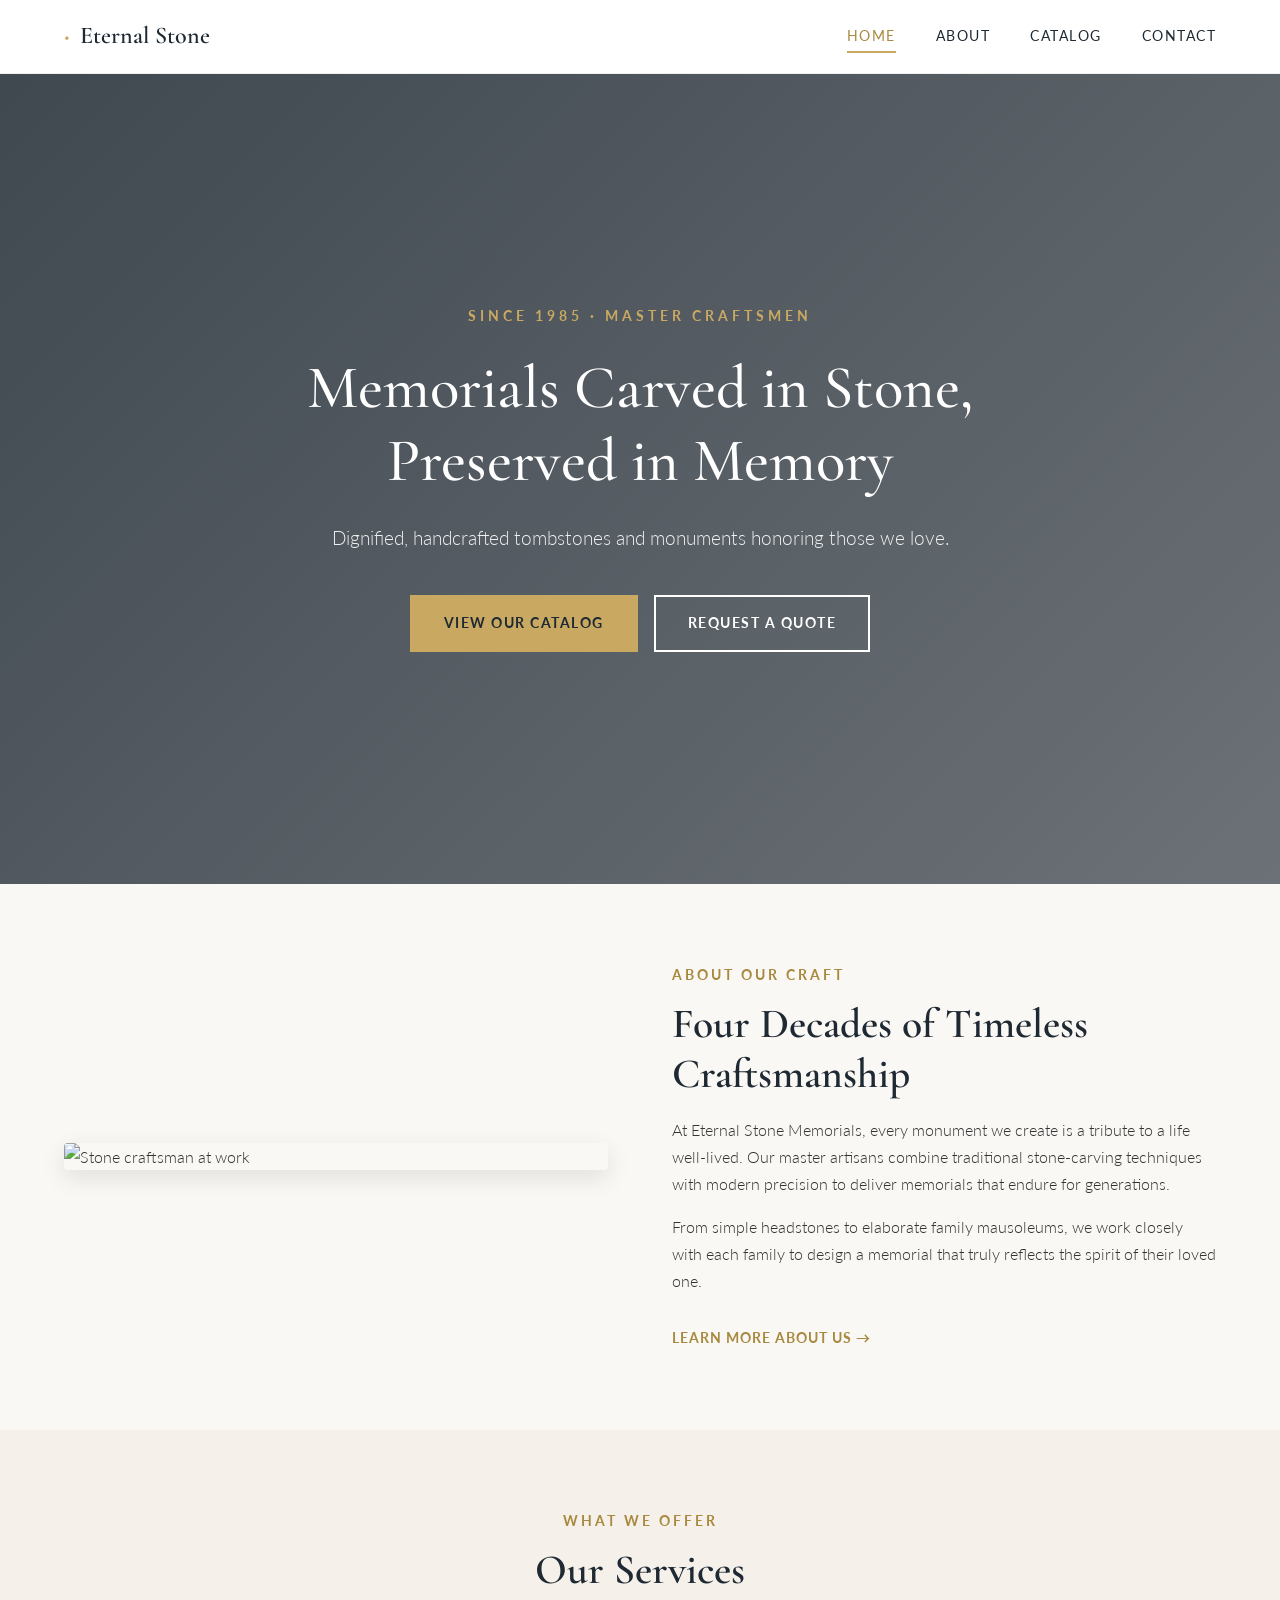
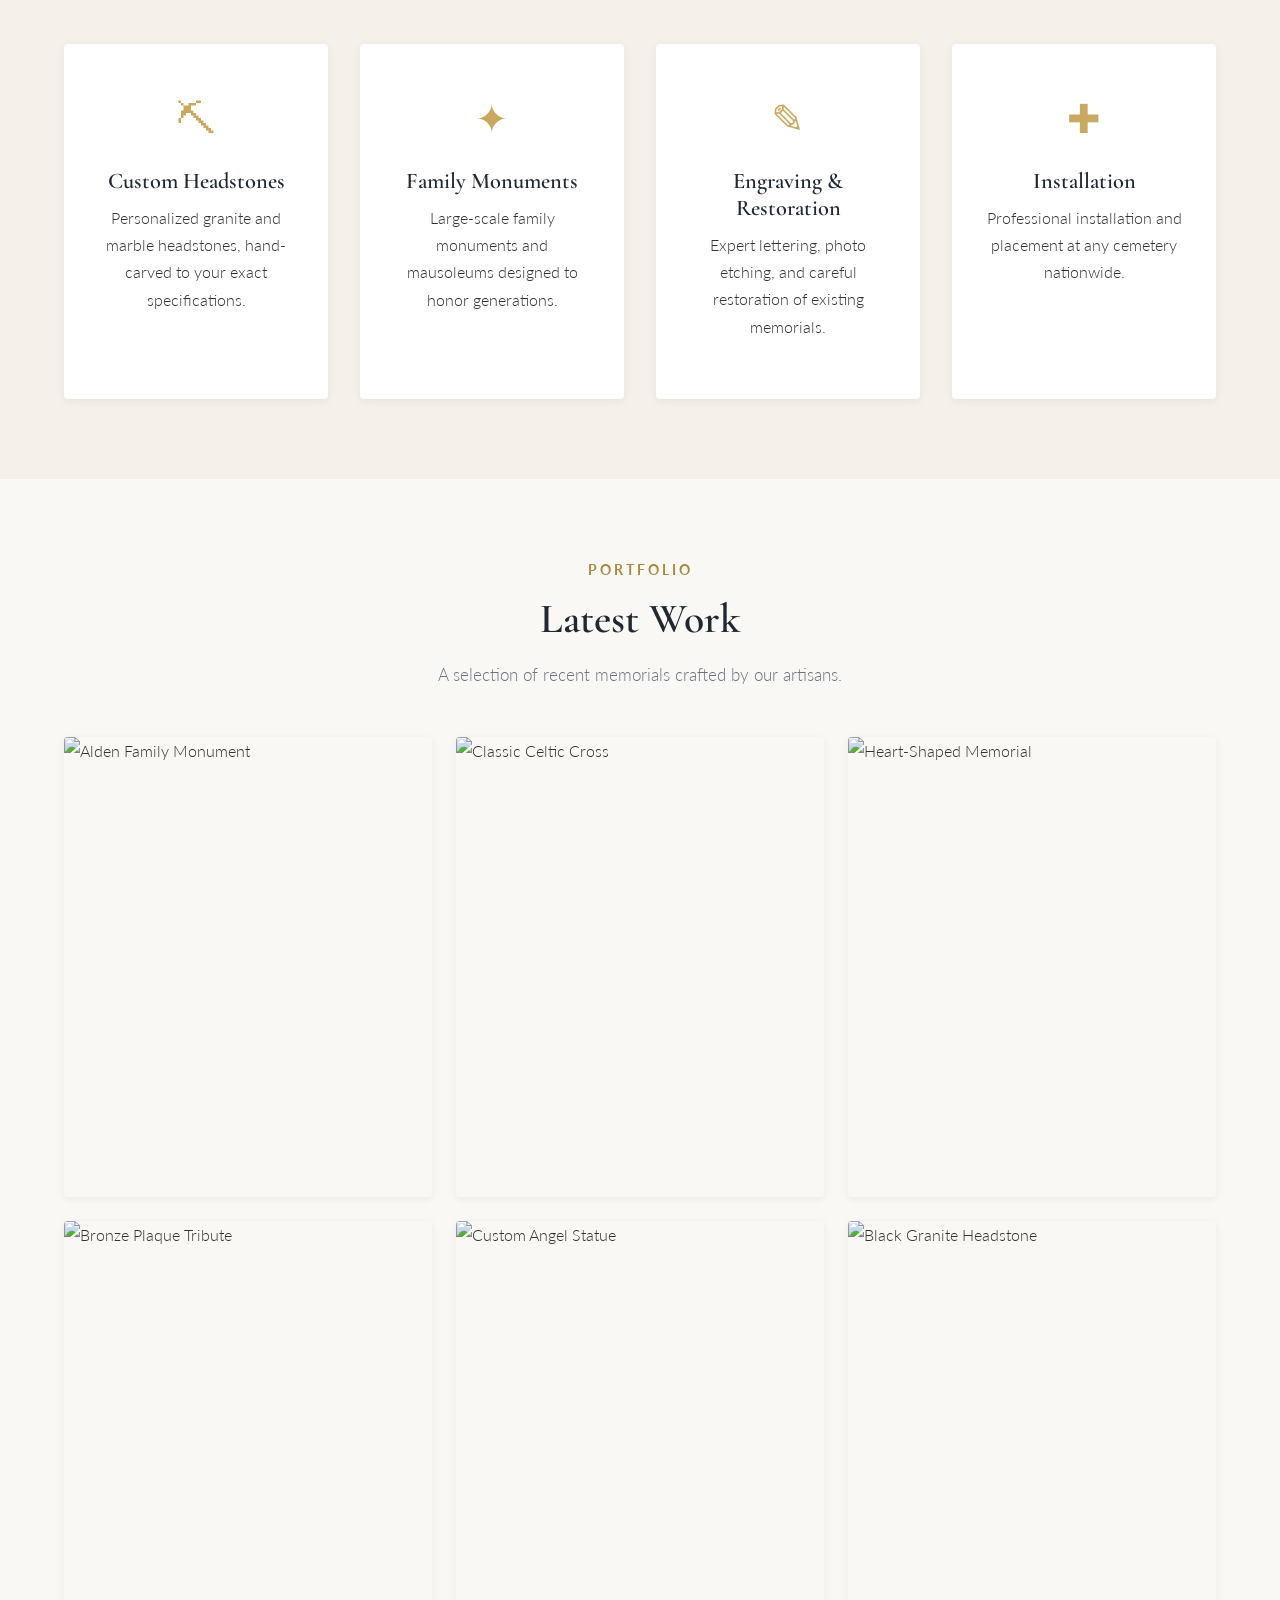
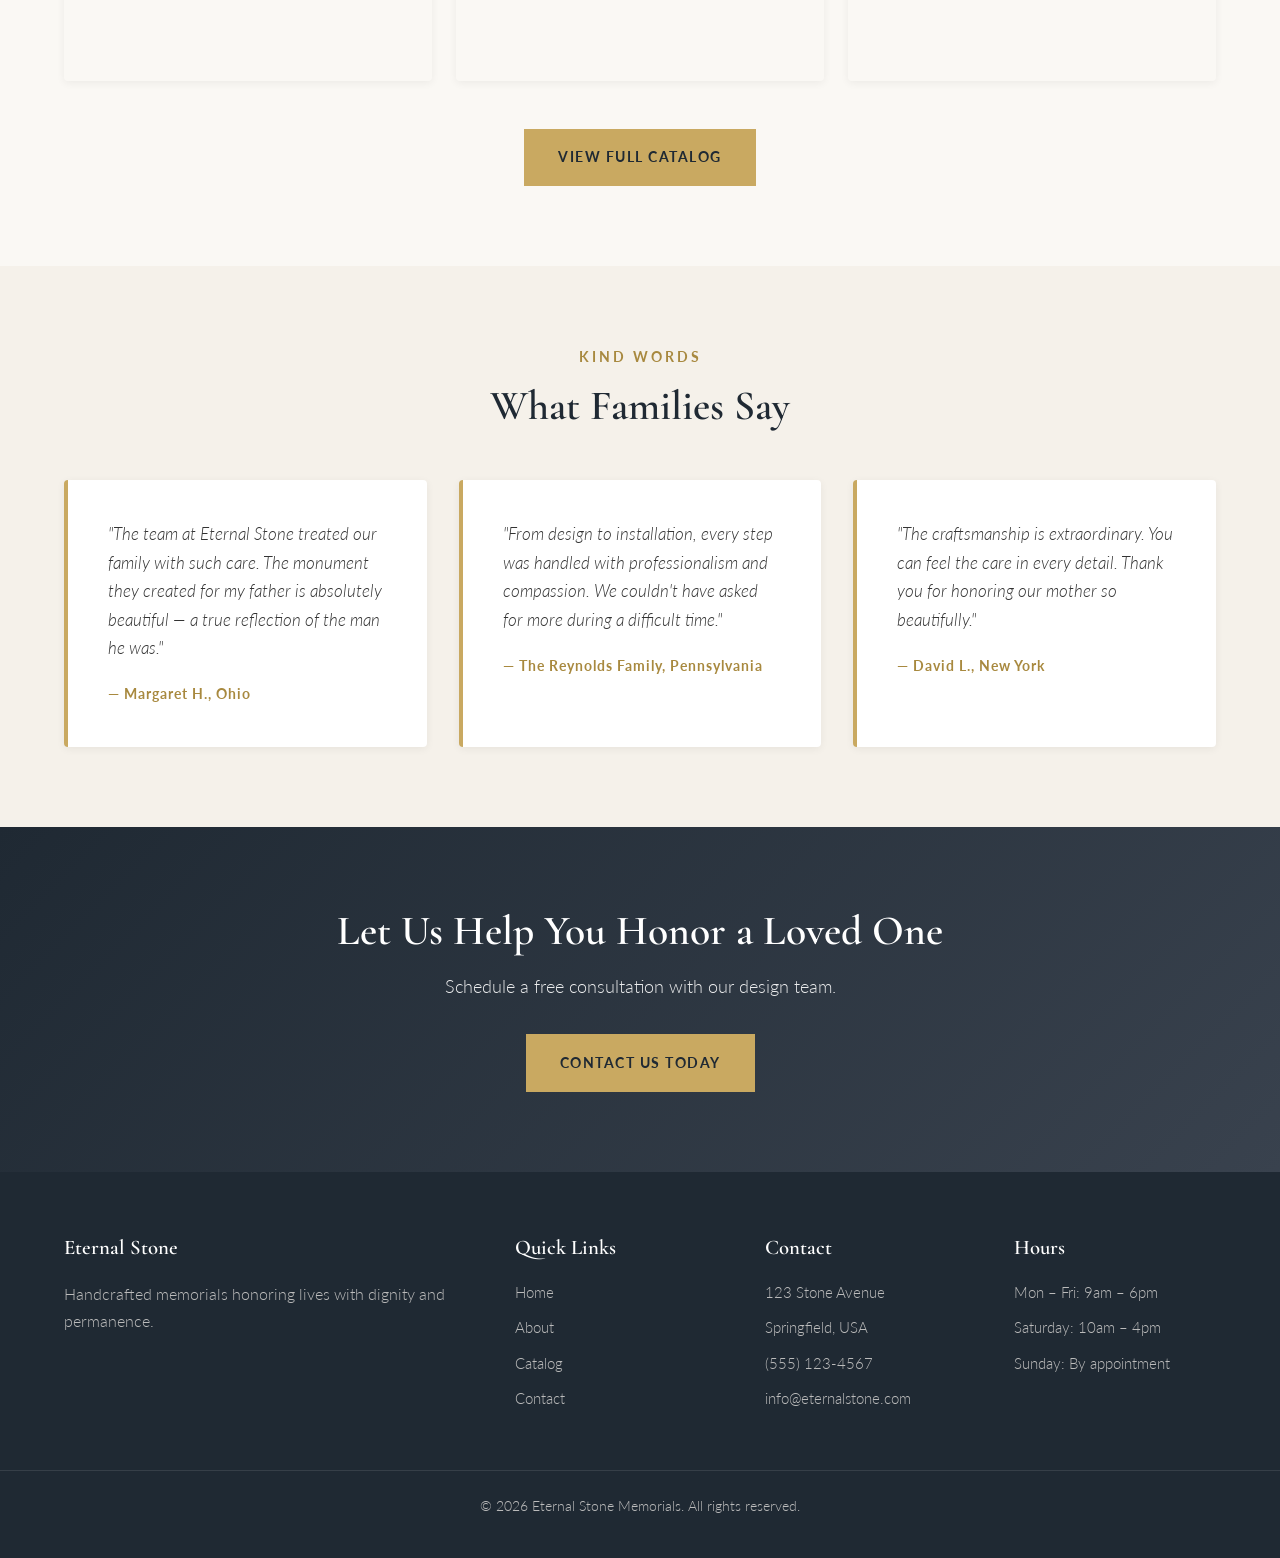
==== index.html @ db35e4fa "add files" ====
<!DOCTYPE html>
<html lang="en">
<head>
  <meta charset="UTF-8" />
  <meta name="viewport" content="width=device-width, initial-scale=1.0" />
  <title>Eternal Stone Memorials — Handcrafted Tombstones & Monuments</title>
  <meta name="description" content="Crafting timeless, hand-carved tombstones, headstones, and memorial monuments with care, precision, and dignity." />
  <link rel="stylesheet" href="styles.css" />
  <link rel="preconnect" href="https://fonts.googleapis.com" />
  <link rel="preconnect" href="https://fonts.gstatic.com" crossorigin />
  <link href="https://fonts.googleapis.com/css2?family=Cormorant+Garamond:wght@400;500;600;700&family=Lato:wght@300;400;700&display=swap" rel="stylesheet" />
</head>
<body>

  <!-- NAVIGATION -->
  <header class="site-header">
    <div class="container nav-container">
      <a href="index.html" class="logo">
        <span class="logo-icon">◆</span>
        <span class="logo-text">Eternal Stone</span>
      </a>
      <nav class="main-nav" id="mainNav">
        <a href="index.html" class="active">Home</a>
        <a href="about.html">About</a>
        <a href="catalog.html">Catalog</a>
        <a href="contact.html">Contact</a>
      </nav>
      <button class="nav-toggle" id="navToggle" aria-label="Toggle menu">
        <span></span><span></span><span></span>
      </button>
    </div>
  </header>

  <!-- HERO -->
  <section class="hero">
    <div class="hero-overlay"></div>
    <div class="hero-content">
      <p class="hero-eyebrow">Since 1985 · Master Craftsmen</p>
      <h1>Memorials Carved in Stone,<br />Preserved in Memory</h1>
      <p class="hero-sub">Dignified, handcrafted tombstones and monuments honoring those we love.</p>
      <div class="hero-buttons">
        <a href="catalog.html" class="btn btn-primary">View Our Catalog</a>
        <a href="contact.html" class="btn btn-outline">Request a Quote</a>
      </div>
    </div>
  </section>

  <!-- ABOUT BRIEF -->
  <section class="section about-brief">
    <div class="container about-grid">
      <div class="about-image">
        <img src="https://images.unsplash.com/photo-1601758174114-e711c0cbaa69?w=800&q=80" alt="Stone craftsman at work" />
      </div>
      <div class="about-text">
        <p class="section-eyebrow">About Our Craft</p>
        <h2>Four Decades of Timeless Craftsmanship</h2>
        <p>At Eternal Stone Memorials, every monument we create is a tribute to a life well-lived. Our master artisans combine traditional stone-carving techniques with modern precision to deliver memorials that endure for generations.</p>
        <p>From simple headstones to elaborate family mausoleums, we work closely with each family to design a memorial that truly reflects the spirit of their loved one.</p>
        <a href="about.html" class="link-arrow">Learn more about us →</a>
      </div>
    </div>
  </section>

  <!-- SERVICES -->
  <section class="section section-alt services">
    <div class="container">
      <div class="section-header">
        <p class="section-eyebrow">What We Offer</p>
        <h2>Our Services</h2>
      </div>
      <div class="services-grid">
        <div class="service-card">
          <div class="service-icon">⛏</div>
          <h3>Custom Headstones</h3>
          <p>Personalized granite and marble headstones, hand-carved to your exact specifications.</p>
        </div>
        <div class="service-card">
          <div class="service-icon">✦</div>
          <h3>Family Monuments</h3>
          <p>Large-scale family monuments and mausoleums designed to honor generations.</p>
        </div>
        <div class="service-card">
          <div class="service-icon">✎</div>
          <h3>Engraving & Restoration</h3>
          <p>Expert lettering, photo etching, and careful restoration of existing memorials.</p>
        </div>
        <div class="service-card">
          <div class="service-icon">✚</div>
          <h3>Installation</h3>
          <p>Professional installation and placement at any cemetery nationwide.</p>
        </div>
      </div>
    </div>
  </section>

  <!-- LATEST WORK -->
  <section class="section latest-work">
    <div class="container">
      <div class="section-header">
        <p class="section-eyebrow">Portfolio</p>
        <h2>Latest Work</h2>
        <p class="section-sub">A selection of recent memorials crafted by our artisans.</p>
      </div>
      <div class="work-grid" id="latestWorkGrid">
        <!-- Work items injected via script.js -->
      </div>
      <div class="section-cta">
        <a href="catalog.html" class="btn btn-primary">View Full Catalog</a>
      </div>
    </div>
  </section>

  <!-- TESTIMONIALS -->
  <section class="section section-alt testimonials">
    <div class="container">
      <div class="section-header">
        <p class="section-eyebrow">Kind Words</p>
        <h2>What Families Say</h2>
      </div>
      <div class="testimonials-grid">
        <blockquote class="testimonial">
          <p>"The team at Eternal Stone treated our family with such care. The monument they created for my father is absolutely beautiful — a true reflection of the man he was."</p>
          <footer>— Margaret H., Ohio</footer>
        </blockquote>
        <blockquote class="testimonial">
          <p>"From design to installation, every step was handled with professionalism and compassion. We couldn't have asked for more during a difficult time."</p>
          <footer>— The Reynolds Family, Pennsylvania</footer>
        </blockquote>
        <blockquote class="testimonial">
          <p>"The craftsmanship is extraordinary. You can feel the care in every detail. Thank you for honoring our mother so beautifully."</p>
          <footer>— David L., New York</footer>
        </blockquote>
      </div>
    </div>
  </section>

  <!-- CTA -->
  <section class="cta-banner">
    <div class="container">
      <h2>Let Us Help You Honor a Loved One</h2>
      <p>Schedule a free consultation with our design team.</p>
      <a href="contact.html" class="btn btn-primary">Contact Us Today</a>
    </div>
  </section>

  <!-- FOOTER -->
  <footer class="site-footer">
    <div class="container footer-grid">
      <div class="footer-col">
        <h4>Eternal Stone</h4>
        <p>Handcrafted memorials honoring lives with dignity and permanence.</p>
      </div>
      <div class="footer-col">
        <h4>Quick Links</h4>
        <ul>
          <li><a href="index.html">Home</a></li>
          <li><a href="about.html">About</a></li>
          <li><a href="catalog.html">Catalog</a></li>
          <li><a href="contact.html">Contact</a></li>
        </ul>
      </div>
      <div class="footer-col">
        <h4>Contact</h4>
        <ul>
          <li>123 Stone Avenue</li>
          <li>Springfield, USA</li>
          <li>(555) 123-4567</li>
          <li>info@eternalstone.com</li>
        </ul>
      </div>
      <div class="footer-col">
        <h4>Hours</h4>
        <ul>
          <li>Mon – Fri: 9am – 6pm</li>
          <li>Saturday: 10am – 4pm</li>
          <li>Sunday: By appointment</li>
        </ul>
      </div>
    </div>
    <div class="footer-bottom">
      <p>© 2026 Eternal Stone Memorials. All rights reserved.</p>
    </div>
  </footer>

  <script src="script.js"></script>
</body>
</html>
---- styles.css ----
/* ===== RESET & BASE ===== */
*, *::before, *::after { box-sizing: border-box; margin: 0; padding: 0; }

:root {
  --color-dark: #1f2933;
  --color-slate: #39424e;
  --color-gold: #c9a961;
  --color-gold-dark: #a8893f;
  --color-cream: #f5f1ea;
  --color-light: #faf8f4;
  --color-text: #333;
  --color-muted: #6b7280;
  --font-serif: 'Cormorant Garamond', Georgia, serif;
  --font-sans: 'Lato', -apple-system, BlinkMacSystemFont, sans-serif;
  --shadow-sm: 0 2px 8px rgba(0,0,0,0.06);
  --shadow-md: 0 8px 24px rgba(0,0,0,0.1);
  --shadow-lg: 0 16px 48px rgba(0,0,0,0.15);
  --transition: all 0.3s ease;
}

html { scroll-behavior: smooth; }

body {
  font-family: var(--font-sans);
  color: var(--color-text);
  line-height: 1.7;
  background: var(--color-light);
  font-weight: 300;
}

h1, h2, h3, h4 {
  font-family: var(--font-serif);
  font-weight: 600;
  color: var(--color-dark);
  line-height: 1.2;
}

h1 { font-size: clamp(2.2rem, 5vw, 3.8rem); }
h2 { font-size: clamp(1.8rem, 3.5vw, 2.6rem); margin-bottom: 1rem; }
h3 { font-size: 1.4rem; margin-bottom: 0.6rem; }

p { margin-bottom: 1rem; }

a { color: var(--color-gold-dark); text-decoration: none; transition: var(--transition); }
a:hover { color: var(--color-gold); }

img { max-width: 100%; height: auto; display: block; }

.container {
  max-width: 1200px;
  margin: 0 auto;
  padding: 0 1.5rem;
}

.section { padding: 5rem 0; }
.section-alt { background: var(--color-cream); }

.section-header { text-align: center; max-width: 700px; margin: 0 auto 3rem; }
.section-eyebrow {
  font-family: var(--font-sans);
  font-size: 0.85rem;
  letter-spacing: 3px;
  text-transform: uppercase;
  color: var(--color-gold-dark);
  margin-bottom: 0.8rem;
  font-weight: 700;
}
.section-eyebrow.light { color: var(--color-gold); }
.section-sub { color: var(--color-muted); font-size: 1.05rem; }
.section-cta { text-align: center; margin-top: 3rem; }

/* ===== BUTTONS ===== */
.btn {
  display: inline-block;
  padding: 0.9rem 2rem;
  font-family: var(--font-sans);
  font-size: 0.9rem;
  font-weight: 700;
  letter-spacing: 1.5px;
  text-transform: uppercase;
  border: 2px solid transparent;
  cursor: pointer;
  transition: var(--transition);
  text-align: center;
}
.btn-primary {
  background: var(--color-gold);
  color: var(--color-dark);
  border-color: var(--color-gold);
}
.btn-primary:hover {
  background: var(--color-gold-dark);
  border-color: var(--color-gold-dark);
  color: #fff;
}
.btn-outline {
  background: transparent;
  color: #fff;
  border-color: #fff;
}
.btn-outline:hover {
  background: #fff;
  color: var(--color-dark);
}

.link-arrow {
  display: inline-block;
  font-weight: 700;
  color: var(--color-gold-dark);
  letter-spacing: 1px;
  text-transform: uppercase;
  font-size: 0.85rem;
  margin-top: 1rem;
}
.link-arrow:hover { color: var(--color-gold); letter-spacing: 2px; }

/* ===== HEADER ===== */
.site-header {
  position: sticky;
  top: 0;
  background: rgba(255,255,255,0.97);
  backdrop-filter: blur(10px);
  border-bottom: 1px solid rgba(0,0,0,0.06);
  z-index: 1000;
}
.nav-container {
  display: flex;
  justify-content: space-between;
  align-items: center;
  padding-top: 1rem;
  padding-bottom: 1rem;
}
.logo {
  display: flex;
  align-items: center;
  gap: 0.6rem;
  color: var(--color-dark);
  font-family: var(--font-serif);
  font-size: 1.5rem;
  font-weight: 600;
}
.logo:hover { color: var(--color-dark); }
.logo-icon { color: var(--color-gold); font-size: 1.2rem; }

.main-nav {
  display: flex;
  gap: 2.5rem;
}
.main-nav a {
  color: var(--color-dark);
  font-size: 0.9rem;
  font-weight: 400;
  letter-spacing: 1.5px;
  text-transform: uppercase;
  position: relative;
  padding: 0.3rem 0;
}
.main-nav a::after {
  content: '';
  position: absolute;
  bottom: 0;
  left: 0;
  width: 0;
  height: 2px;
  background: var(--color-gold);
  transition: var(--transition);
}
.main-nav a:hover::after,
.main-nav a.active::after { width: 100%; }
.main-nav a.active { color: var(--color-gold-dark); }

.nav-toggle {
  display: none;
  flex-direction: column;
  gap: 5px;
  background: none;
  border: none;
  cursor: pointer;
  padding: 0.5rem;
}
.nav-toggle span {
  width: 26px;
  height: 2px;
  background: var(--color-dark);
  transition: var(--transition);
}

/* ===== HERO ===== */
.hero {
  position: relative;
  min-height: 90vh;
  display: flex;
  align-items: center;
  justify-content: center;
  text-align: center;
  color: #fff;
  background: url('https://images.unsplash.com/photo-1519817914152-22d216bb9170?w=1920&q=80') center/cover no-repeat;
}
.hero-overlay {
  position: absolute;
  inset: 0;
  background: linear-gradient(135deg, rgba(31,41,51,0.85), rgba(31,41,51,0.65));
}
.hero-content {
  position: relative;
  z-index: 2;
  max-width: 800px;
  padding: 2rem;
}
.hero-eyebrow {
  color: var(--color-gold);
  letter-spacing: 4px;
  text-transform: uppercase;
  font-size: 0.85rem;
  font-weight: 700;
  margin-bottom: 1.5rem;
}
.hero h1 {
  color: #fff;
  margin-bottom: 1.5rem;
  font-weight: 500;
}
.hero-sub {
  font-size: 1.2rem;
  margin-bottom: 2.5rem;
  opacity: 0.9;
}
.hero-buttons {
  display: flex;
  gap: 1rem;
  justify-content: center;
  flex-wrap: wrap;
}

/* ===== PAGE HERO (inner pages) ===== */
.page-hero {
  background: linear-gradient(135deg, var(--color-dark), var(--color-slate));
  color: #fff;
  padding: 6rem 1.5rem 5rem;
  text-align: center;
}
.page-hero h1 { color: #fff; margin-bottom: 1rem; }
.page-hero p { opacity: 0.85; max-width: 600px; margin: 0 auto; font-size: 1.1rem; }

/* ===== ABOUT BRIEF (home) ===== */
.about-grid {
  display: grid;
  grid-template-columns: 1fr 1fr;
  gap: 4rem;
  align-items: center;
}
.about-image img {
  border-radius: 4px;
  box-shadow: var(--shadow-md);
}

/* ===== SERVICES ===== */
.services-grid {
  display: grid;
  grid-template-columns: repeat(auto-fit, minmax(240px, 1fr));
  gap: 2rem;
}
.service-card {
  background: #fff;
  padding: 2.5rem 2rem;
  text-align: center;
  border-radius: 4px;
  box-shadow: var(--shadow-sm);
  transition: var(--transition);
  border-bottom: 3px solid transparent;
}
.service-card:hover {
  transform: translateY(-6px);
  box-shadow: var(--shadow-md);
  border-bottom-color: var(--color-gold);
}
.service-icon {
  font-size: 2.5rem;
  color: var(--color-gold);
  margin-bottom: 1rem;
}

/* ===== LATEST WORK ===== */
.work-grid {
  display: grid;
  grid-template-columns: repeat(auto-fit, minmax(280px, 1fr));
  gap: 1.5rem;
}
.work-item {
  position: relative;
  overflow: hidden;
  border-radius: 4px;
  cursor: pointer;
  aspect-ratio: 4/5;
  box-shadow: var(--shadow-sm);
}
.work-item img {
  width: 100%;
  height: 100%;
  object-fit: cover;
  transition: transform 0.6s ease;
}
.work-item:hover img { transform: scale(1.08); }
.work-item-overlay {
  position: absolute;
  inset: 0;
  background: linear-gradient(to top, rgba(31,41,51,0.9), transparent 60%);
  display: flex;
  flex-direction: column;
  justify-content: flex-end;
  padding: 1.5rem;
  color: #fff;
  opacity: 0;
  transition: var(--transition);
}
.work-item:hover .work-item-overlay { opacity: 1; }
.work-item-overlay h4 { color: #fff; font-size: 1.3rem; margin-bottom: 0.3rem; }
.work-item-overlay p { font-size: 0.85rem; opacity: 0.85; margin: 0; }

/* ===== TESTIMONIALS ===== */
.testimonials-grid {
  display: grid;
  grid-template-columns: repeat(auto-fit, minmax(280px, 1fr));
  gap: 2rem;
}
.testimonial {
  background: #fff;
  padding: 2.5rem;
  border-radius: 4px;
  box-shadow: var(--shadow-sm);
  border-left: 4px solid var(--color-gold);
  font-style: italic;
}
.testimonial p { font-size: 1.05rem; line-height: 1.7; margin-bottom: 1.2rem; }
.testimonial footer {
  font-style: normal;
  font-weight: 700;
  color: var(--color-gold-dark);
  font-size: 0.9rem;
  letter-spacing: 1px;
}

/* ===== CTA BANNER ===== */
.cta-banner {
  background: linear-gradient(135deg, var(--color-dark), var(--color-slate));
  color: #fff;
  text-align: center;
  padding: 5rem 1.5rem;
}
.cta-banner h2 { color: #fff; margin-bottom: 1rem; }
.cta-banner p { opacity: 0.9; margin-bottom: 2rem; font-size: 1.1rem; }

/* ===== CATALOG ===== */
.catalog-filters {
  display: flex;
  gap: 0.8rem;
  flex-wrap: wrap;
  justify-content: center;
  margin-bottom: 3rem;
}
.filter-btn {
  padding: 0.6rem 1.5rem;
  background: transparent;
  border: 1px solid var(--color-muted);
  color: var(--color-text);
  font-family: var(--font-sans);
  font-size: 0.85rem;
  letter-spacing: 1.5px;
  text-transform: uppercase;
  cursor: pointer;
  transition: var(--transition);
  border-radius: 2px;
}
.filter-btn:hover { border-color: var(--color-gold); color: var(--color-gold-dark); }
.filter-btn.active {
  background: var(--color-dark);
  color: #fff;
  border-color: var(--color-dark);
}

.catalog-grid {
  display: grid;
  grid-template-columns: repeat(auto-fit, minmax(280px, 1fr));
  gap: 2rem;
}
.catalog-item {
  background: #fff;
  border-radius: 4px;
  overflow: hidden;
  box-shadow: var(--shadow-sm);
  transition: var(--transition);
  cursor: pointer;
}
.catalog-item:hover {
  transform: translateY(-6px);
  box-shadow: var(--shadow-md);
}
.catalog-item-img {
  aspect-ratio: 4/5;
  overflow: hidden;
}
.catalog-item-img img {
  width: 100%;
  height: 100%;
  object-fit: cover;
  transition: transform 0.6s ease;
}
.catalog-item:hover .catalog-item-img img { transform: scale(1.06); }
.catalog-item-info { padding: 1.5rem; }
.catalog-item-info h3 { margin-bottom: 0.3rem; font-size: 1.25rem; }
.catalog-item-info .category {
  color: var(--color-gold-dark);
  font-size: 0.8rem;
  letter-spacing: 2px;
  text-transform: uppercase;
  font-weight: 700;
  margin-bottom: 0.6rem;
}
.catalog-item-info .price {
  font-weight: 700;
  color: var(--color-dark);
  font-size: 1.1rem;
  margin-top: 0.5rem;
}

/* ===== MODAL ===== */
.modal {
  position: fixed;
  inset: 0;
  background: rgba(0,0,0,0.8);
  display: none;
  align-items: center;
  justify-content: center;
  z-index: 2000;
  padding: 1rem;
}
.modal.active { display: flex; }
.modal-content {
  background: #fff;
  max-width: 900px;
  width: 100%;
  max-height: 90vh;
  overflow-y: auto;
  border-radius: 4px;
  position: relative;
}
.modal-close {
  position: absolute;
  top: 1rem;
  right: 1rem;
  background: var(--color-dark);
  color: #fff;
  border: none;
  width: 40px;
  height: 40px;
  border-radius: 50%;
  font-size: 1.5rem;
  cursor: pointer;
  z-index: 10;
  transition: var(--transition);
}
.modal-close:hover { background: var(--color-gold-dark); }
.modal-body {
  display: grid;
  grid-template-columns: 1fr 1fr;
  gap: 2rem;
}
.modal-body img {
  width: 100%;
  height: 100%;
  object-fit: cover;
  min-height: 400px;
}
.modal-info { padding: 2.5rem 2.5rem 2.5rem 0; }
.modal-info h3 { font-size: 1.8rem; margin-bottom: 0.5rem; }
.modal-category {
  color: var(--color-gold-dark);
  letter-spacing: 2px;
  text-transform: uppercase;
  font-size: 0.8rem;
  font-weight: 700;
  margin-bottom: 1.2rem;
}
.modal-price {
  font-size: 1.5rem;
  font-weight: 700;
  color: var(--color-dark);
  margin: 1.5rem 0;
  font-family: var(--font-serif);
}

/* ===== ABOUT PAGE ===== */
.about-story {
  display: grid;
  grid-template-columns: 1fr 1fr;
  gap: 4rem;
  align-items: center;
}
.values-grid {
  display: grid;
  grid-template-columns: repeat(auto-fit, minmax(220px, 1fr));
  gap: 2rem;
}
.value-card {
  text-align: center;
  padding: 2rem 1.5rem;
}
.value-card h3 { color: var(--color-gold-dark); margin-bottom: 0.8rem; }

.process-grid {
  display: grid;
  grid-template-columns: repeat(auto-fit, minmax(220px, 1fr));
  gap: 2rem;
}
.process-step {
  text-align: center;
  padding: 1.5rem;
}
.step-num {
  display: inline-block;
  font-family: var(--font-serif);
  font-size: 3rem;
  color: var(--color-gold);
  font-weight: 600;
  margin-bottom: 0.5rem;
}

/* ===== CONTACT ===== */
.contact-grid {
  display: grid;
  grid-template-columns: 1fr 1.3fr;
  gap: 4rem;
}
.info-item { margin-bottom: 1.8rem; }
.info-item h4 {
  font-family: var(--font-sans);
  font-size: 0.85rem;
  letter-spacing: 2px;
  text-transform: uppercase;
  color: var(--color-gold-dark);
  margin-bottom: 0.4rem;
  font-weight: 700;
}
.info-item p { margin: 0; }
.map-placeholder {
  margin-top: 2rem;
  border-radius: 4px;
  overflow: hidden;
  box-shadow: var(--shadow-sm);
}
.map-placeholder iframe {
  width: 100%;
  height: 250px;
  border: none;
}

.contact-form {
  background: #fff;
  padding: 2.5rem;
  border-radius: 4px;
  box-shadow: var(--shadow-sm);
}
.form-intro { color: var(--color-muted); margin-bottom: 2rem; }
.form-row {
  display: grid;
  grid-template-columns: 1fr 1fr;
  gap: 1rem;
}
.form-group { margin-bottom: 1.2rem; }
.form-group label {
  display: block;
  font-size: 0.85rem;
  font-weight: 700;
  letter-spacing: 1px;
  text-transform: uppercase;
  color: var(--color-slate);
  margin-bottom: 0.4rem;
}
.form-group input,
.form-group select,
.form-group textarea {
  width: 100%;
  padding: 0.8rem 1rem;
  border: 1px solid #ddd;
  border-radius: 3px;
  font-family: var(--font-sans);
  font-size: 1rem;
  transition: var(--transition);
  background: #fff;
}
.form-group input:focus,
.form-group select:focus,
.form-group textarea:focus {
  outline: none;
  border-color: var(--color-gold);
  box-shadow: 0 0 0 3px rgba(201,169,97,0.15);
}
.form-group textarea { resize: vertical; min-height: 120px; }
.form-success {
  margin-top: 1rem;
  padding: 1rem;
  background: #e8f5e9;
  color: #2e7d32;
  border-radius: 3px;
}

/* ===== FOOTER ===== */
.site-footer {
  background: var(--color-dark);
  color: #bbb;
  padding: 4rem 0 1.5rem;
}
.footer-grid {
  display: grid;
  grid-template-columns: 2fr 1fr 1fr 1fr;
  gap: 3rem;
  margin-bottom: 3rem;
}
.footer-col h4 {
  color: #fff;
  font-family: var(--font-serif);
  font-size: 1.3rem;
  margin-bottom: 1.2rem;
}
.footer-col ul { list-style: none; }
.footer-col li { margin-bottom: 0.6rem; font-size: 0.95rem; }
.footer-col a { color: #bbb; }
.footer-col a:hover { color: var(--color-gold); }
.footer-bottom {
  border-top: 1px solid rgba(255,255,255,0.1);
  padding-top: 1.5rem;
  text-align: center;
  font-size: 0.85rem;
}

/* ===== RESPONSIVE ===== */
@media (max-width: 900px) {
  .about-grid, .about-story, .contact-grid { grid-template-columns: 1fr; gap: 2.5rem; }
  .modal-body { grid-template-columns: 1fr; }
  .modal-body img { min-height: 250px; }
  .modal-info { padding: 1.5rem 2rem 2rem; }
  .footer-grid { grid-template-columns: 1fr 1fr; gap: 2rem; }
}

@media (max-width: 700px) {
  .nav-toggle { display: flex; }
  .main-nav {
    position: absolute;
    top: 100%;
    left: 0;
    right: 0;
    background: #fff;
    flex-direction: column;
    padding: 1.5rem;
    gap: 1rem;
    border-top: 1px solid rgba(0,0,0,0.06);
    transform: translateY(-10px);
    opacity: 0;
    pointer-events: none;
    transition: var(--transition);
  }
  .main-nav.open {
    transform: translateY(0);
    opacity: 1;
    pointer-events: all;
  }
  .hero { min-height: 80vh; }
  .section { padding: 3.5rem 0; }
  .form-row { grid-template-columns: 1fr; }
  .footer-grid { grid-template-columns: 1fr; }
}
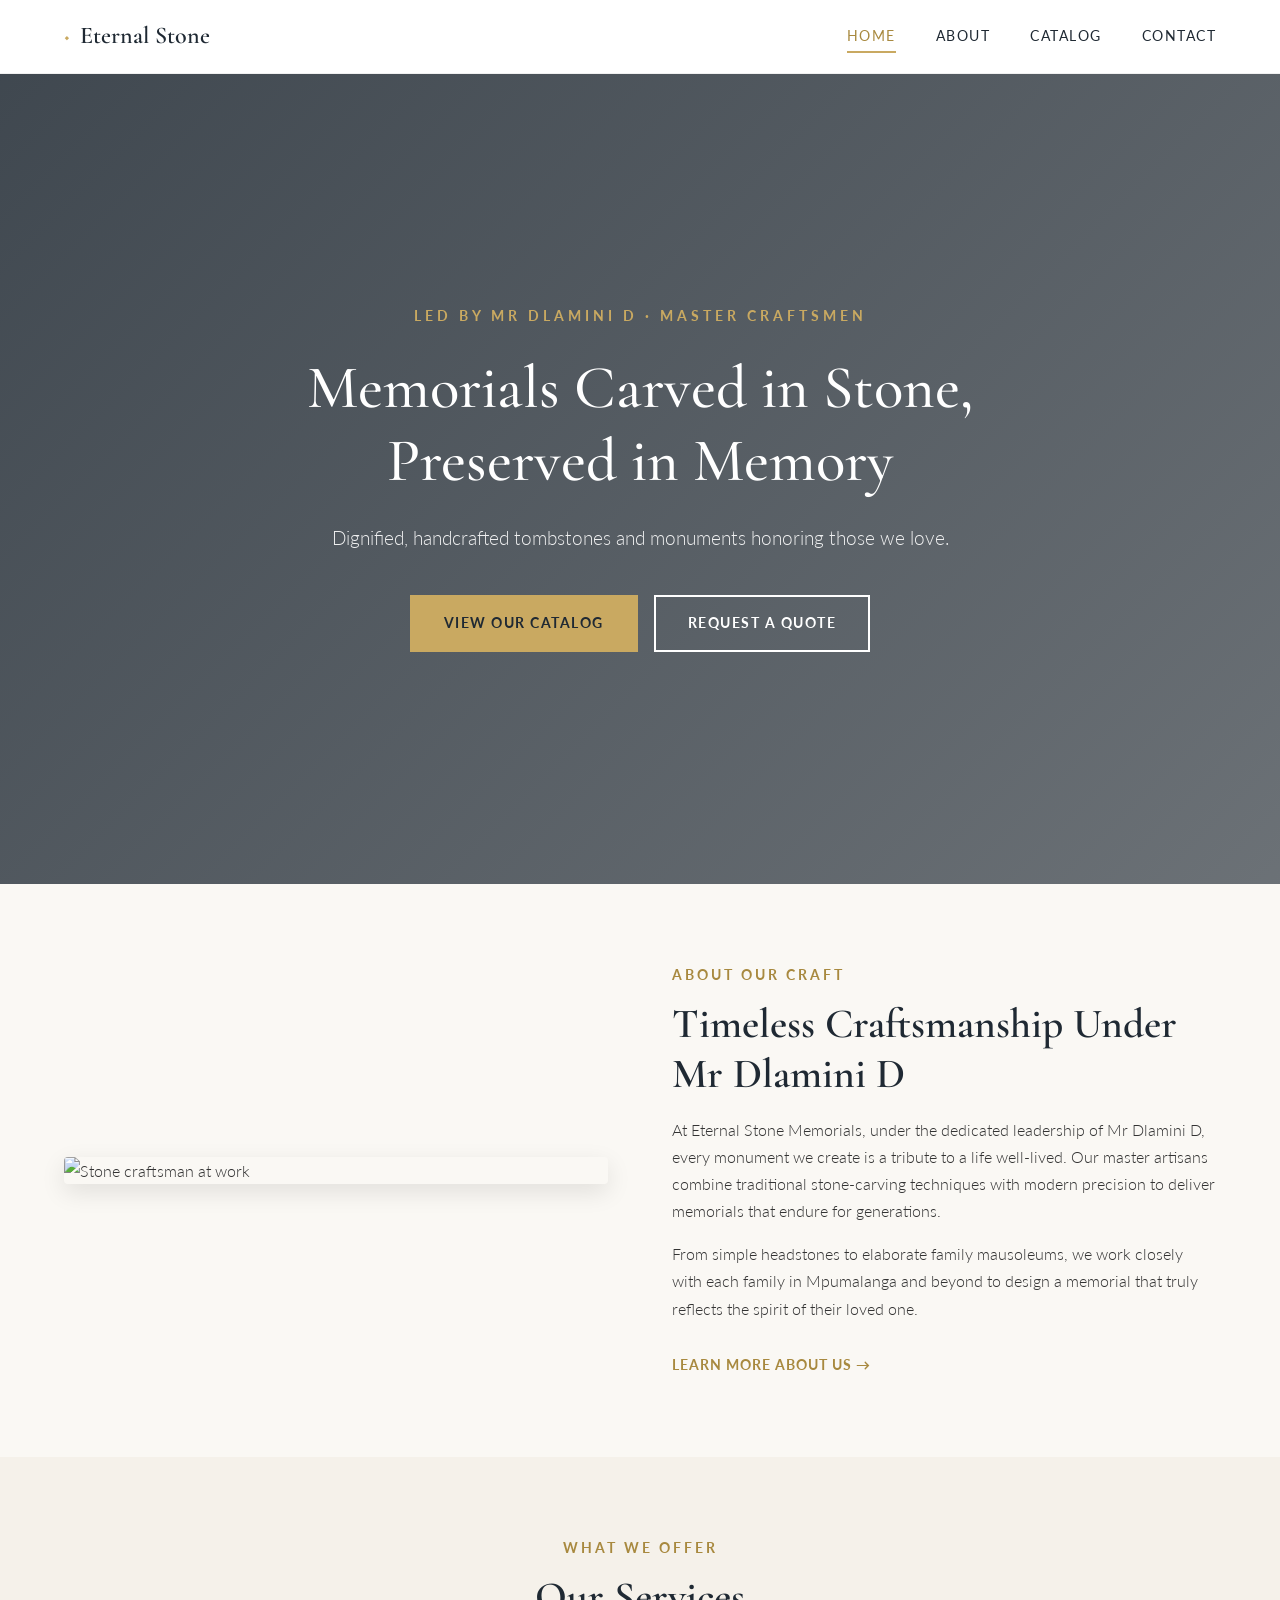
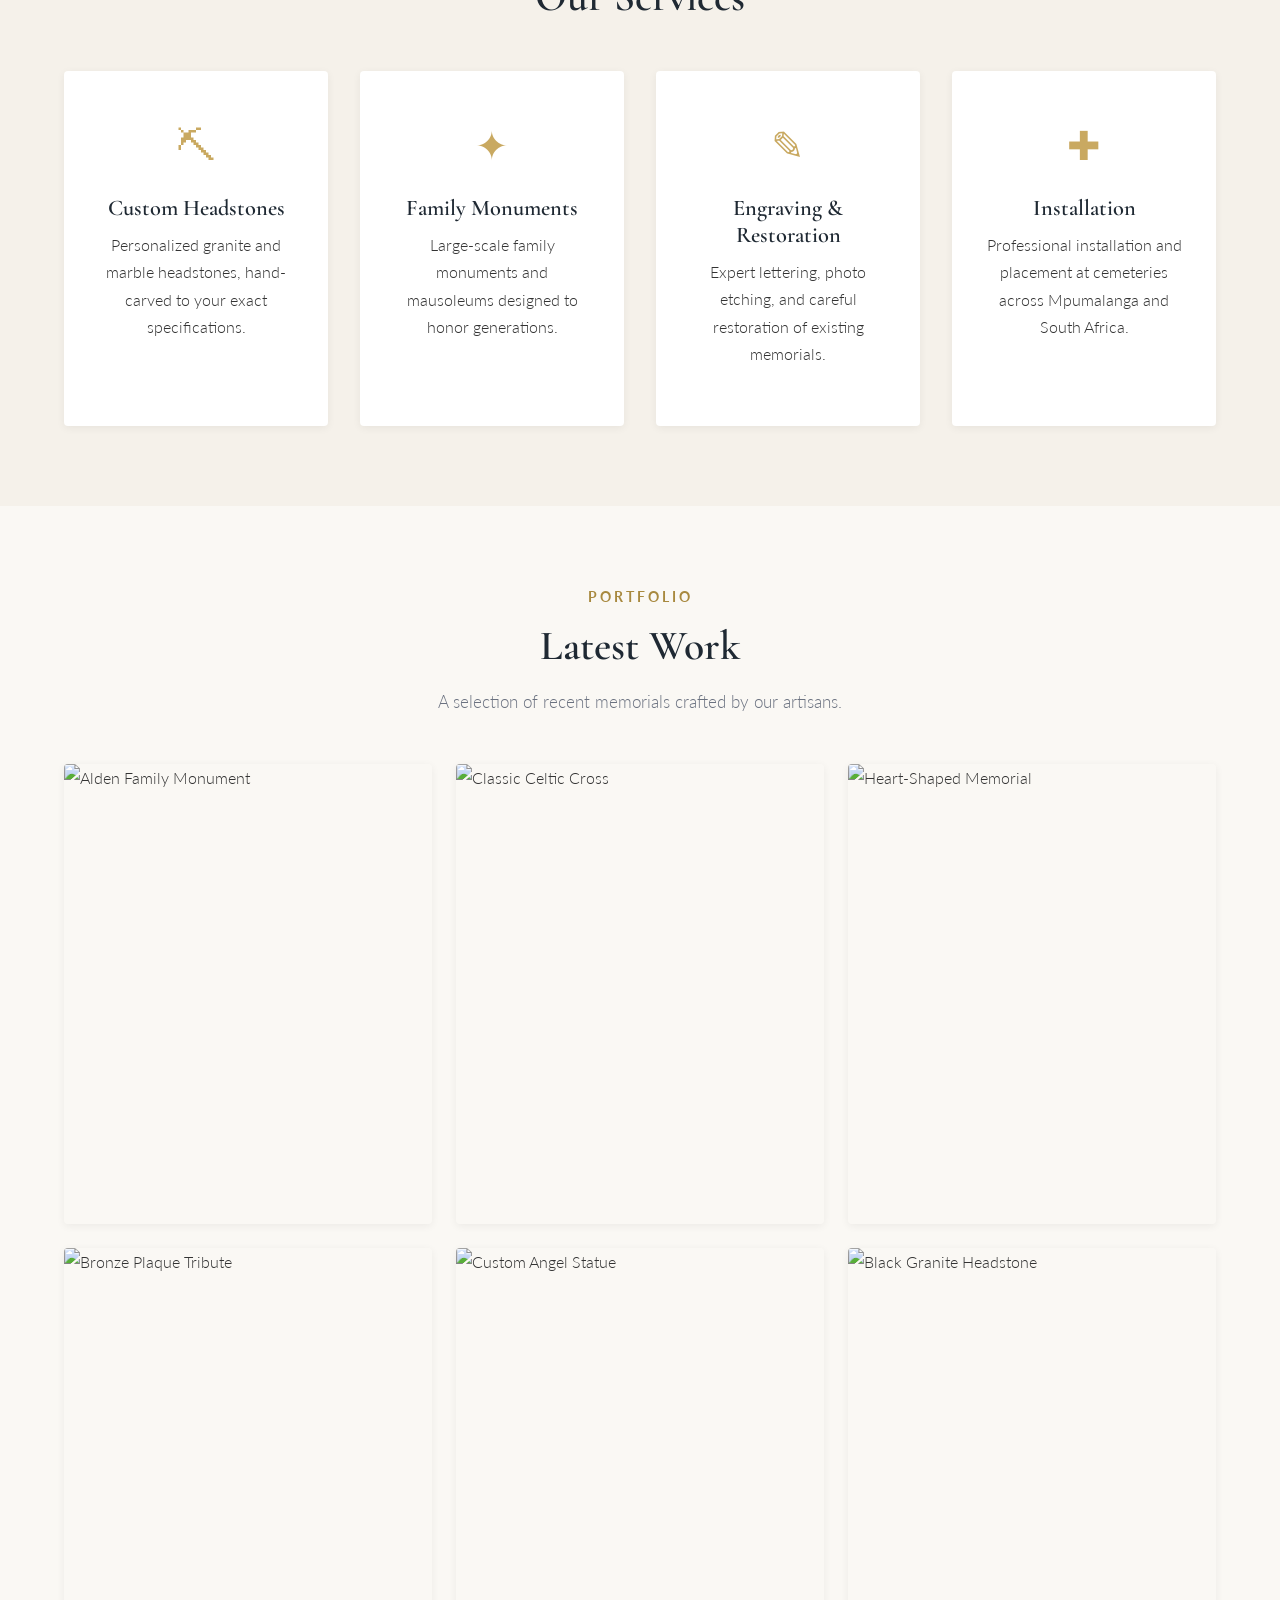
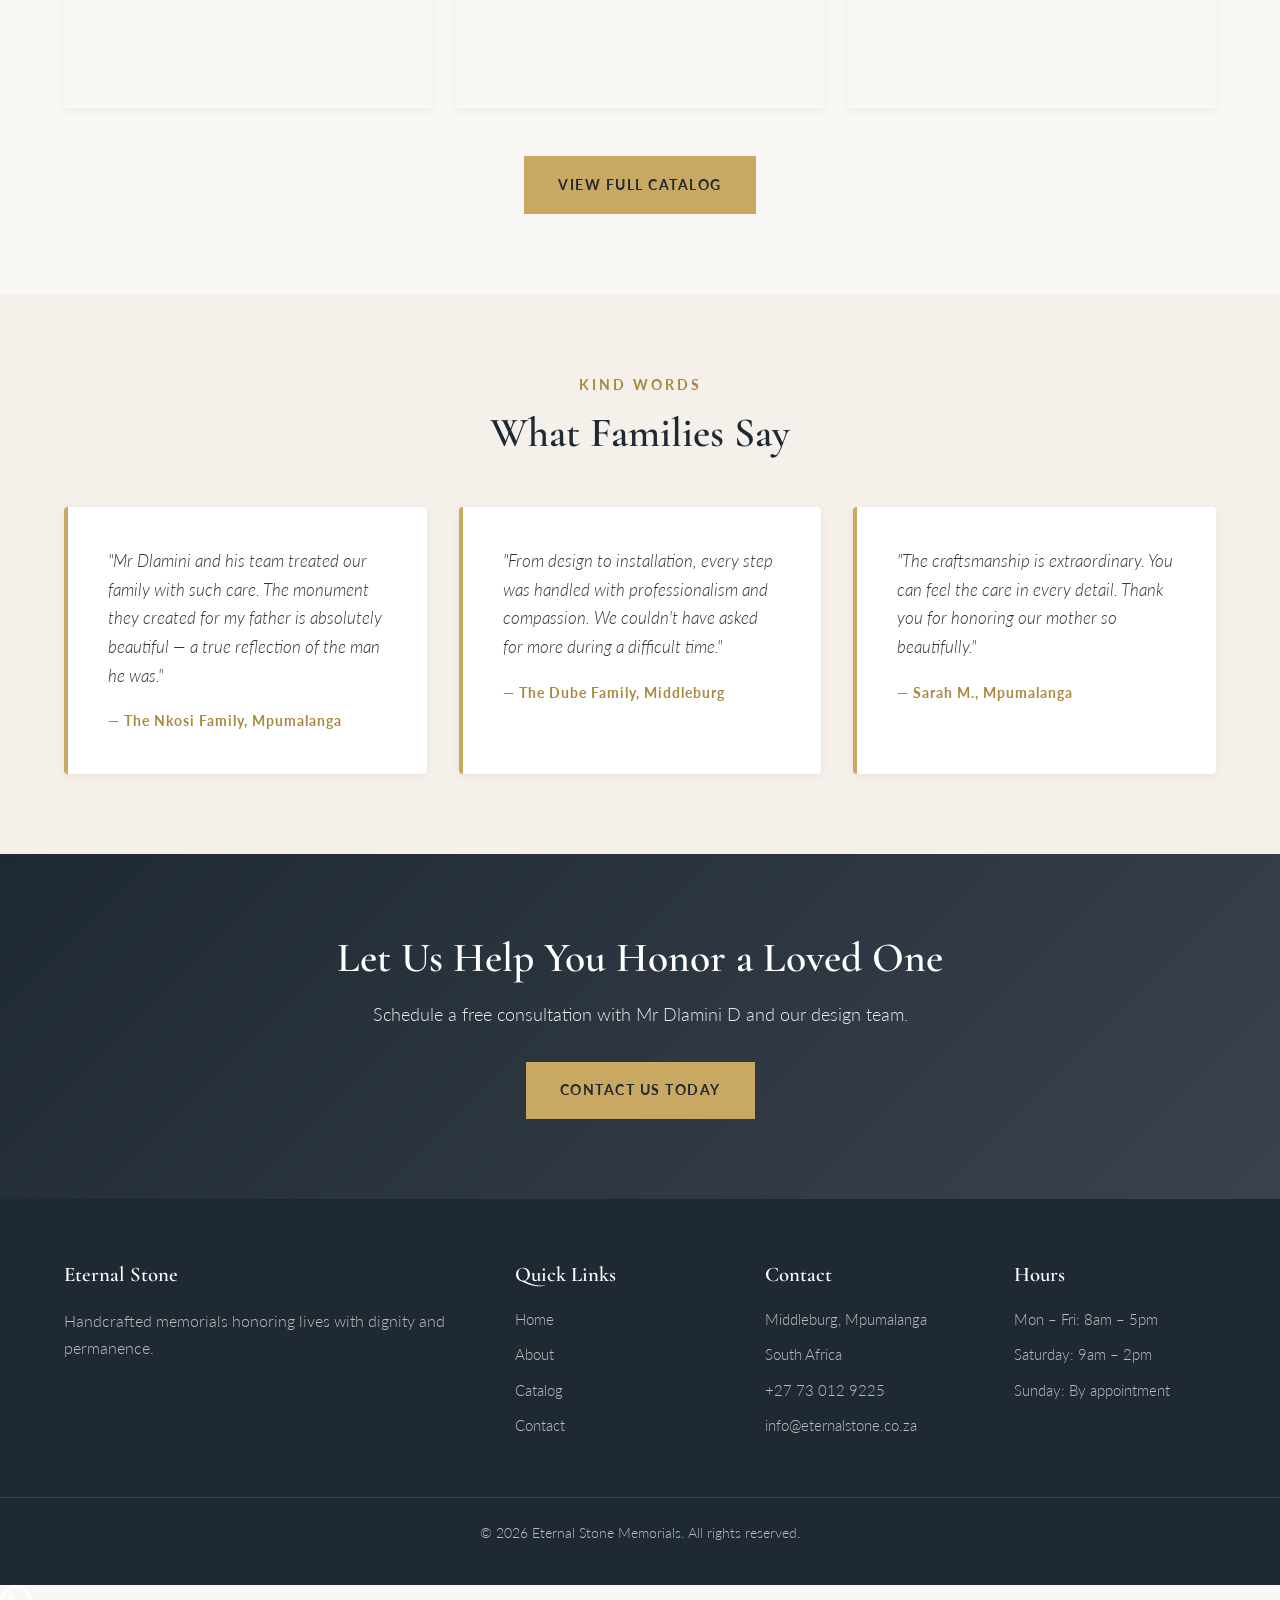
==== commit 427a4a83: "Revise content and leadership details in index.html Updated the content and leadership mention in th" ====
--- a/index.html
+++ b/index.html
@@ -4,7 +4,7 @@
   <meta charset="UTF-8" />
   <meta name="viewport" content="width=device-width, initial-scale=1.0" />
   <title>Eternal Stone Memorials — Handcrafted Tombstones & Monuments</title>
-  <meta name="description" content="Crafting timeless, hand-carved tombstones, headstones, and memorial monuments with care, precision, and dignity." />
+  <meta name="description" content="Crafting timeless, hand-carved tombstones, headstones, and memorial monuments with care, precision, and dignity in Middleburg, Mpumalanga." />
   <link rel="stylesheet" href="styles.css" />
   <link rel="preconnect" href="https://fonts.googleapis.com" />
   <link rel="preconnect" href="https://fonts.gstatic.com" crossorigin />
@@ -35,7 +35,7 @@
   <section class="hero">
     <div class="hero-overlay"></div>
     <div class="hero-content">
-      <p class="hero-eyebrow">Since 1985 · Master Craftsmen</p>
+      <p class="hero-eyebrow">Led by Mr Dlamini D · Master Craftsmen</p>
       <h1>Memorials Carved in Stone,<br />Preserved in Memory</h1>
       <p class="hero-sub">Dignified, handcrafted tombstones and monuments honoring those we love.</p>
       <div class="hero-buttons">
@@ -53,9 +53,9 @@
       </div>
       <div class="about-text">
         <p class="section-eyebrow">About Our Craft</p>
-        <h2>Four Decades of Timeless Craftsmanship</h2>
-        <p>At Eternal Stone Memorials, every monument we create is a tribute to a life well-lived. Our master artisans combine traditional stone-carving techniques with modern precision to deliver memorials that endure for generations.</p>
-        <p>From simple headstones to elaborate family mausoleums, we work closely with each family to design a memorial that truly reflects the spirit of their loved one.</p>
+        <h2>Timeless Craftsmanship Under Mr Dlamini D</h2>
+        <p>At Eternal Stone Memorials, under the dedicated leadership of Mr Dlamini D, every monument we create is a tribute to a life well-lived. Our master artisans combine traditional stone-carving techniques with modern precision to deliver memorials that endure for generations.</p>
+        <p>From simple headstones to elaborate family mausoleums, we work closely with each family in Mpumalanga and beyond to design a memorial that truly reflects the spirit of their loved one.</p>
         <a href="about.html" class="link-arrow">Learn more about us →</a>
       </div>
     </div>
@@ -87,7 +87,7 @@
         <div class="service-card">
           <div class="service-icon">✚</div>
           <h3>Installation</h3>
-          <p>Professional installation and placement at any cemetery nationwide.</p>
+          <p>Professional installation and placement at cemeteries across Mpumalanga and South Africa.</p>
         </div>
       </div>
     </div>
@@ -119,16 +119,16 @@
       </div>
       <div class="testimonials-grid">
         <blockquote class="testimonial">
-          <p>"The team at Eternal Stone treated our family with such care. The monument they created for my father is absolutely beautiful — a true reflection of the man he was."</p>
-          <footer>— Margaret H., Ohio</footer>
+          <p>"Mr Dlamini and his team treated our family with such care. The monument they created for my father is absolutely beautiful — a true reflection of the man he was."</p>
+          <footer>— The Nkosi Family, Mpumalanga</footer>
         </blockquote>
         <blockquote class="testimonial">
           <p>"From design to installation, every step was handled with professionalism and compassion. We couldn't have asked for more during a difficult time."</p>
-          <footer>— The Reynolds Family, Pennsylvania</footer>
+          <footer>— The Dube Family, Middleburg</footer>
         </blockquote>
         <blockquote class="testimonial">
           <p>"The craftsmanship is extraordinary. You can feel the care in every detail. Thank you for honoring our mother so beautifully."</p>
-          <footer>— David L., New York</footer>
+          <footer>— Sarah M., Mpumalanga</footer>
         </blockquote>
       </div>
     </div>
@@ -138,7 +138,7 @@
   <section class="cta-banner">
     <div class="container">
       <h2>Let Us Help You Honor a Loved One</h2>
-      <p>Schedule a free consultation with our design team.</p>
+      <p>Schedule a free consultation with Mr Dlamini D and our design team.</p>
       <a href="contact.html" class="btn btn-primary">Contact Us Today</a>
     </div>
   </section>
@@ -162,17 +162,17 @@
       <div class="footer-col">
         <h4>Contact</h4>
         <ul>
-          <li>123 Stone Avenue</li>
-          <li>Springfield, USA</li>
-          <li>(555) 123-4567</li>
-          <li>info@eternalstone.com</li>
+          <li>Middleburg, Mpumalanga</li>
+          <li>South Africa</li>
+          <li>+27 73 012 9225</li>
+          <li>info@eternalstone.co.za</li>
         </ul>
       </div>
       <div class="footer-col">
         <h4>Hours</h4>
         <ul>
-          <li>Mon – Fri: 9am – 6pm</li>
-          <li>Saturday: 10am – 4pm</li>
+          <li>Mon – Fri: 8am – 5pm</li>
+          <li>Saturday: 9am – 2pm</li>
           <li>Sunday: By appointment</li>
         </ul>
       </div>
@@ -182,6 +182,13 @@
     </div>
   </footer>
 
+  <!-- FLOATING WHATSAPP BUTTON -->
+  <a href="https://wa.me/27730129225" class="whatsapp-float" target="_blank" rel="noopener noreferrer" aria-label="Chat with us on WhatsApp">
+    <svg xmlns="http://www.w3.org/2000/svg" width="32" height="32" viewBox="0 0 24 24" fill="#ffffff">
+      <path d="M.057 24l1.687-6.163c-1.041-1.804-1.588-3.849-1.587-5.946.003-6.556 5.338-11.891 11.893-11.891 3.181.001 6.167 1.24 8.413 3.488 2.245 2.248 3.481 5.236 3.48 8.414-.003 6.557-5.338 11.892-11.893 11.892-1.99-.001-3.951-.5-5.688-1.448l-6.305 1.654zm6.597-3.807c1.676.995 3.276 1.591 5.392 1.592 5.448 0 9.886-4.434 9.889-9.885.002-5.462-4.415-9.89-9.881-9.892-5.452 0-9.887 4.434-9.889 9.884-.001 2.225.651 3.891 1.746 5.634l-.999 3.648 3.742-.981zm11.387-5.464c-.074-.124-.272-.198-.57-.347-.297-.149-1.758-.868-2.031-.967-.272-.099-.47-.149-.669.149-.198.297-.768.967-.941 1.165-.173.198-.347.223-.644.074-.297-.149-1.255-.462-2.39-1.475-.883-.788-1.48-1.761-1.653-2.059-.173-.297-.018-.458.13-.606.134-.133.297-.347.446-.521.151-.172.2-.296.3-.495.099-.198.05-.372-.025-.521-.075-.148-.669-1.611-.916-2.206-.242-.579-.487-.501-.669-.51l-.57-.01c-.198 0-.52.074-.792.372s-1.04 1.016-1.04 2.479 1.065 2.876 1.213 3.074c.149.198 2.095 3.2 5.076 4.487.709.306 1.263.489 1.694.626.712.226 1.36.194 1.872.118.571-.085 1.758-.719 2.006-1.413.248-.695.248-1.29.173-1.414z"/>
+    </svg>
+  </a>
+
   <script src="script.js"></script>
 </body>
-</html>+</html>
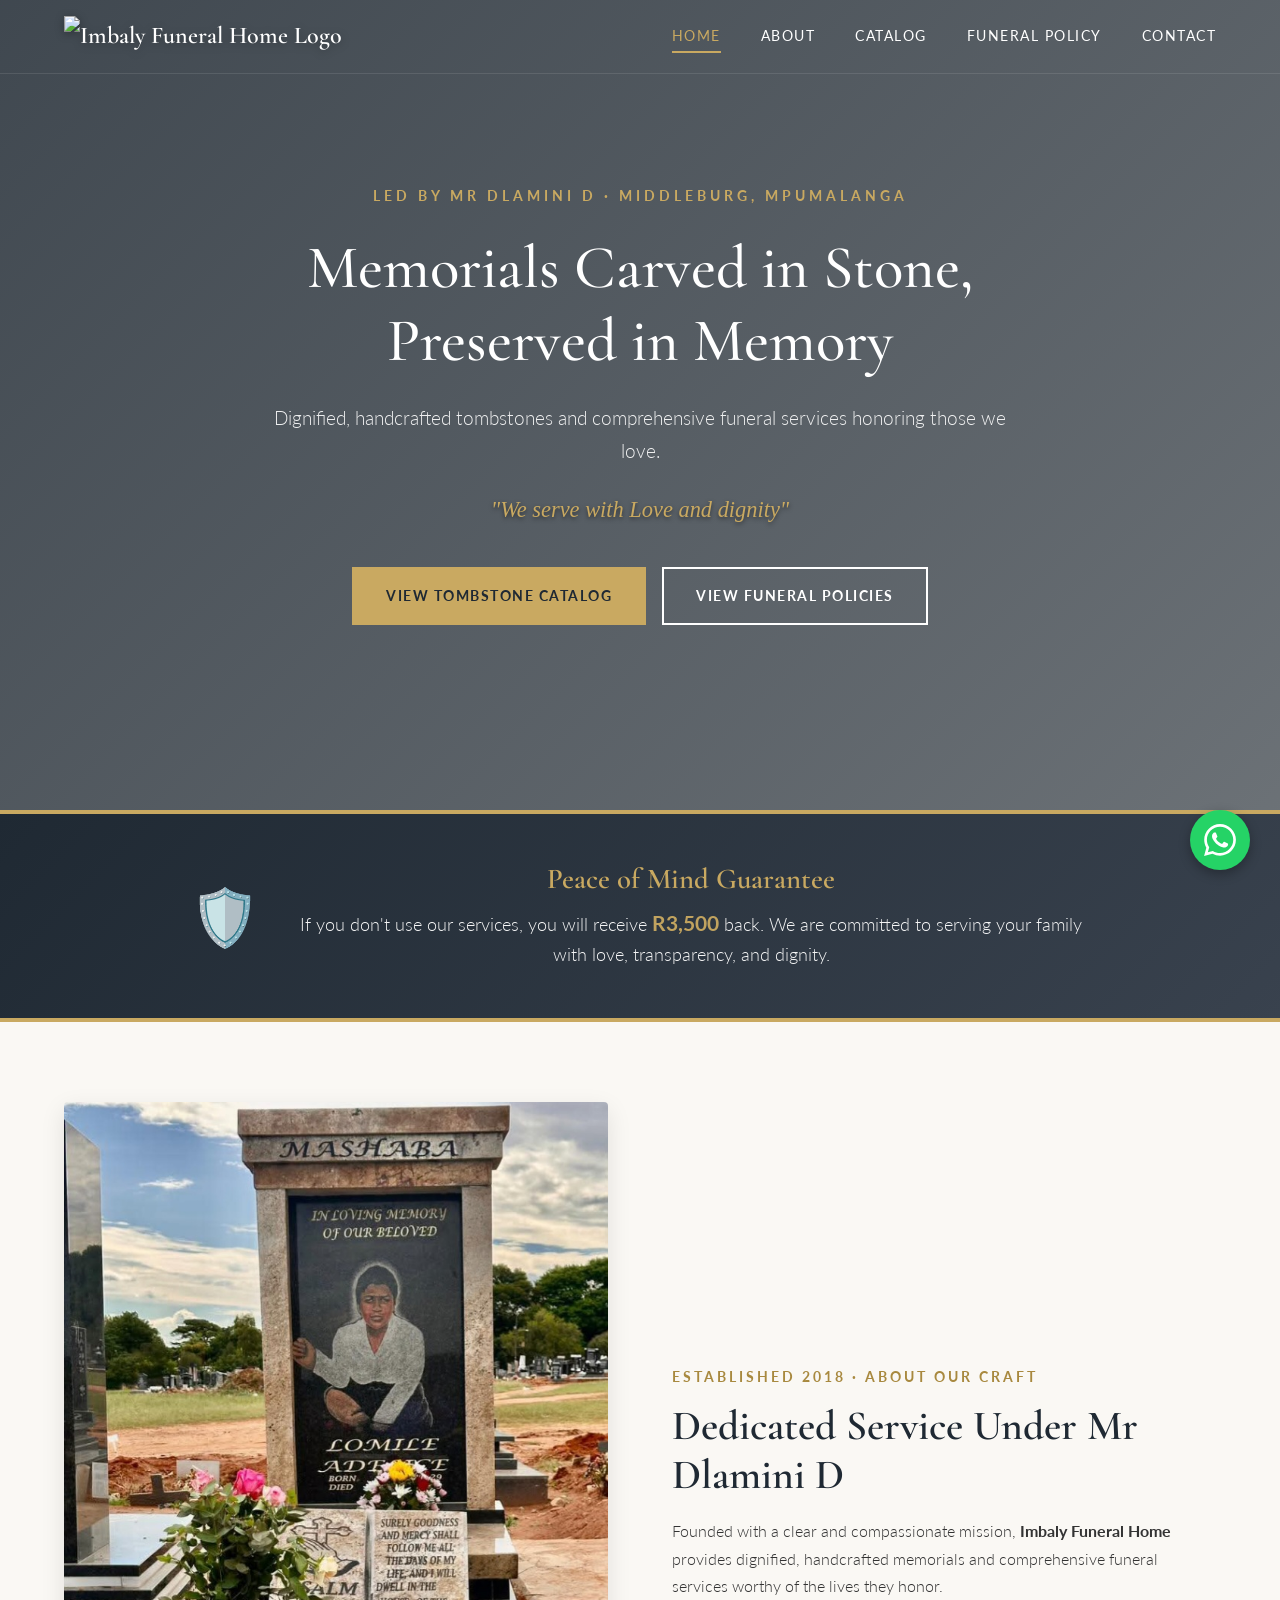
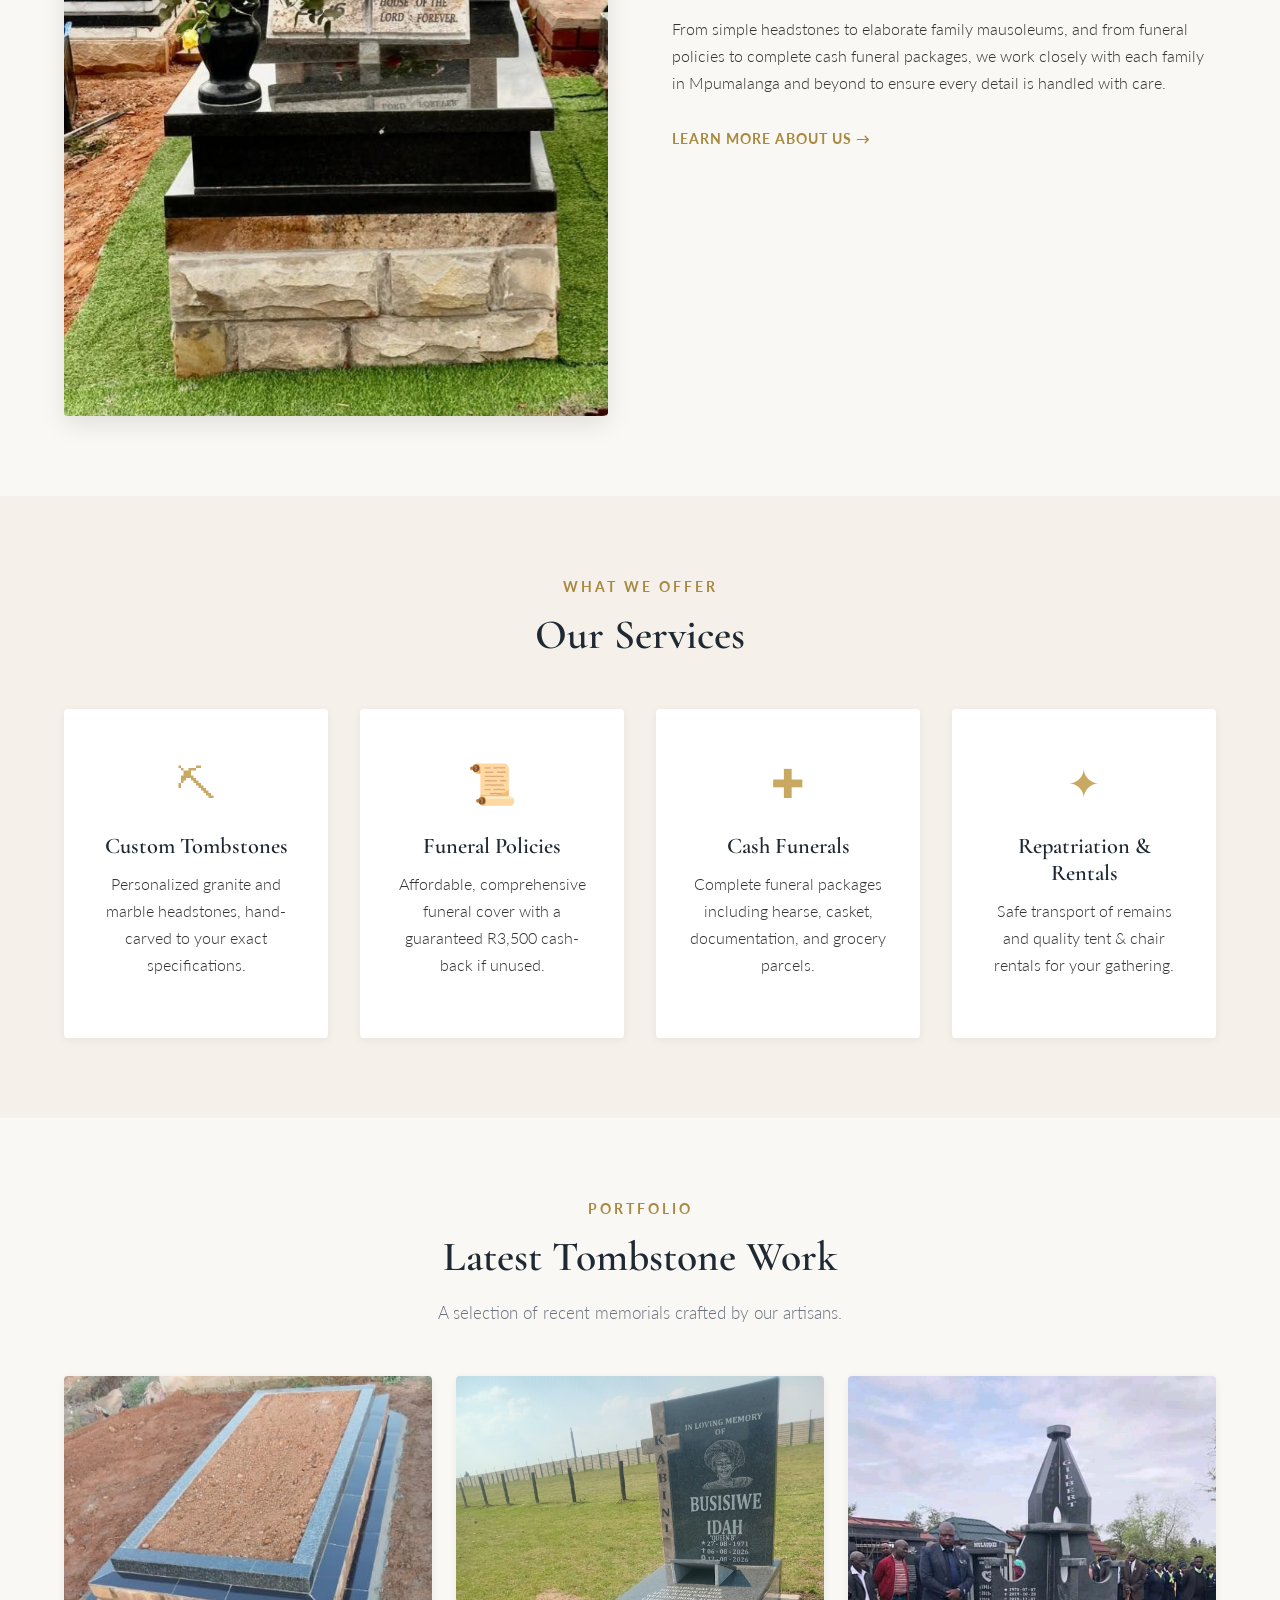
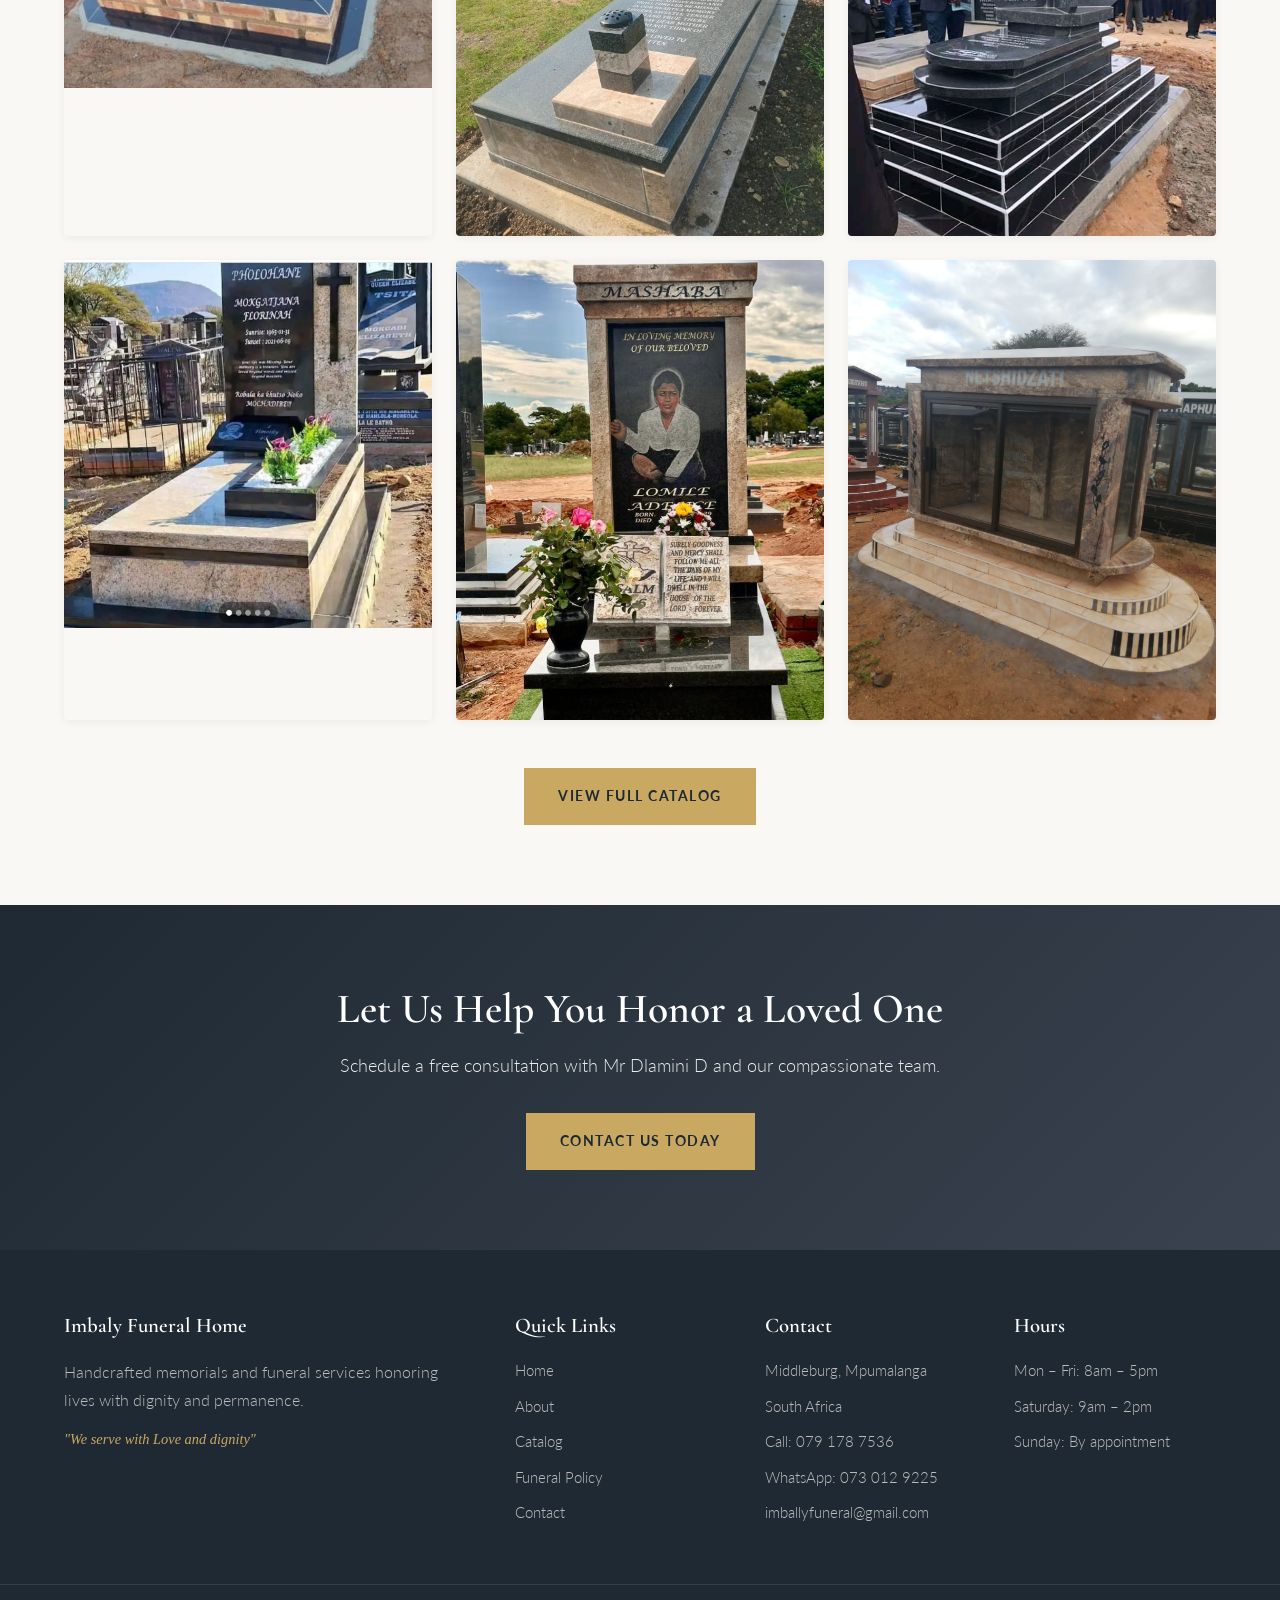
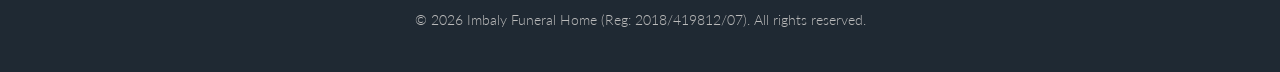
==== commit c3024bb9: "Rename site from Eternal Stone to Imbaly Funeral Home Updated the website from Eternal Stone Memoria" ====
--- a/index.html
+++ b/index.html
@@ -3,8 +3,8 @@
 <head>
   <meta charset="UTF-8" />
   <meta name="viewport" content="width=device-width, initial-scale=1.0" />
-  <title>Eternal Stone Memorials — Handcrafted Tombstones & Monuments</title>
-  <meta name="description" content="Crafting timeless, hand-carved tombstones, headstones, and memorial monuments with care, precision, and dignity in Middleburg, Mpumalanga." />
+  <title>Imbaly Funeral Home — Handcrafted Tombstones & Funeral Services</title>
+  <meta name="description" content="Imbaly Funeral Home in Middleburg, Mpumalanga. We serve with Love and dignity. Offering funeral policies, cash funerals, and handcrafted tombstones." />
   <link rel="stylesheet" href="styles.css" />
   <link rel="preconnect" href="https://fonts.googleapis.com" />
   <link rel="preconnect" href="https://fonts.gstatic.com" crossorigin />
@@ -16,13 +16,13 @@
   <header class="site-header">
     <div class="container nav-container">
       <a href="index.html" class="logo">
-        <span class="logo-icon">◆</span>
-        <span class="logo-text">Eternal Stone</span>
+        <img src="images/logo.png" alt="Imbaly Funeral Home Logo" class="logo-image" />
       </a>
       <nav class="main-nav" id="mainNav">
         <a href="index.html" class="active">Home</a>
         <a href="about.html">About</a>
         <a href="catalog.html">Catalog</a>
+        <a href="policies.html">Funeral Policy</a>
         <a href="contact.html">Contact</a>
       </nav>
       <button class="nav-toggle" id="navToggle" aria-label="Toggle menu">
@@ -35,12 +35,26 @@
   <section class="hero">
     <div class="hero-overlay"></div>
     <div class="hero-content">
-      <p class="hero-eyebrow">Led by Mr Dlamini D · Master Craftsmen</p>
+      <p class="hero-eyebrow">Led by Mr Dlamini D · Middleburg, Mpumalanga</p>
       <h1>Memorials Carved in Stone,<br />Preserved in Memory</h1>
-      <p class="hero-sub">Dignified, handcrafted tombstones and monuments honoring those we love.</p>
+      <p class="hero-sub">Dignified, handcrafted tombstones and comprehensive funeral services honoring those we love.</p>
+      <p class="hero-motto">"We serve with Love and dignity"</p>
       <div class="hero-buttons">
-        <a href="catalog.html" class="btn btn-primary">View Our Catalog</a>
-        <a href="contact.html" class="btn btn-outline">Request a Quote</a>
+        <a href="catalog.html" class="btn btn-primary">View Tombstone Catalog</a>
+        <a href="policies.html" class="btn btn-outline">View Funeral Policies</a>
+      </div>
+    </div>
+  </section>
+
+  <!-- PEACE OF MIND GUARANTEE BANNER -->
+  <section class="guarantee-banner">
+    <div class="container">
+      <div class="guarantee-content">
+        <div class="guarantee-icon">🛡️</div>
+        <div class="guarantee-text">
+          <h3>Peace of Mind Guarantee</h3>
+          <p>If you don't use our services, you will receive <strong>R3,500</strong> back. We are committed to serving your family with love, transparency, and dignity.</p>
+        </div>
       </div>
     </div>
   </section>
@@ -49,13 +63,13 @@
   <section class="section about-brief">
     <div class="container about-grid">
       <div class="about-image">
-        <img src="https://images.unsplash.com/photo-1601758174114-e711c0cbaa69?w=800&q=80" alt="Stone craftsman at work" />
+        <img src="images/catalog-41.jpg" alt="Quality tombstone craftsmanship at Imbaly Funeral Home" />
       </div>
       <div class="about-text">
-        <p class="section-eyebrow">About Our Craft</p>
-        <h2>Timeless Craftsmanship Under Mr Dlamini D</h2>
-        <p>At Eternal Stone Memorials, under the dedicated leadership of Mr Dlamini D, every monument we create is a tribute to a life well-lived. Our master artisans combine traditional stone-carving techniques with modern precision to deliver memorials that endure for generations.</p>
-        <p>From simple headstones to elaborate family mausoleums, we work closely with each family in Mpumalanga and beyond to design a memorial that truly reflects the spirit of their loved one.</p>
+        <p class="section-eyebrow">Established 2018 · About Our Craft</p>
+        <h2>Dedicated Service Under Mr Dlamini D</h2>
+        <p>Founded with a clear and compassionate mission, <strong>Imbaly Funeral Home</strong> provides dignified, handcrafted memorials and comprehensive funeral services worthy of the lives they honor.</p>
+        <p>From simple headstones to elaborate family mausoleums, and from funeral policies to complete cash funeral packages, we work closely with each family in Mpumalanga and beyond to ensure every detail is handled with care.</p>
         <a href="about.html" class="link-arrow">Learn more about us →</a>
       </div>
     </div>
@@ -71,23 +85,23 @@
       <div class="services-grid">
         <div class="service-card">
           <div class="service-icon">⛏</div>
-          <h3>Custom Headstones</h3>
+          <h3>Custom Tombstones</h3>
           <p>Personalized granite and marble headstones, hand-carved to your exact specifications.</p>
         </div>
         <div class="service-card">
-          <div class="service-icon">✦</div>
-          <h3>Family Monuments</h3>
-          <p>Large-scale family monuments and mausoleums designed to honor generations.</p>
-        </div>
-        <div class="service-card">
-          <div class="service-icon">✎</div>
-          <h3>Engraving & Restoration</h3>
-          <p>Expert lettering, photo etching, and careful restoration of existing memorials.</p>
+          <div class="service-icon">📜</div>
+          <h3>Funeral Policies</h3>
+          <p>Affordable, comprehensive funeral cover with a guaranteed R3,500 cash-back if unused.</p>
         </div>
         <div class="service-card">
           <div class="service-icon">✚</div>
-          <h3>Installation</h3>
-          <p>Professional installation and placement at cemeteries across Mpumalanga and South Africa.</p>
+          <h3>Cash Funerals</h3>
+          <p>Complete funeral packages including hearse, casket, documentation, and grocery parcels.</p>
+        </div>
+        <div class="service-card">
+          <div class="service-icon">✦</div>
+          <h3>Repatriation & Rentals</h3>
+          <p>Safe transport of remains and quality tent & chair rentals for your gathering.</p>
         </div>
       </div>
     </div>
@@ -98,7 +112,7 @@
     <div class="container">
       <div class="section-header">
         <p class="section-eyebrow">Portfolio</p>
-        <h2>Latest Work</h2>
+        <h2>Latest Tombstone Work</h2>
         <p class="section-sub">A selection of recent memorials crafted by our artisans.</p>
       </div>
       <div class="work-grid" id="latestWorkGrid">
@@ -110,35 +124,11 @@
     </div>
   </section>
 
-  <!-- TESTIMONIALS -->
-  <section class="section section-alt testimonials">
-    <div class="container">
-      <div class="section-header">
-        <p class="section-eyebrow">Kind Words</p>
-        <h2>What Families Say</h2>
-      </div>
-      <div class="testimonials-grid">
-        <blockquote class="testimonial">
-          <p>"Mr Dlamini and his team treated our family with such care. The monument they created for my father is absolutely beautiful — a true reflection of the man he was."</p>
-          <footer>— The Nkosi Family, Mpumalanga</footer>
-        </blockquote>
-        <blockquote class="testimonial">
-          <p>"From design to installation, every step was handled with professionalism and compassion. We couldn't have asked for more during a difficult time."</p>
-          <footer>— The Dube Family, Middleburg</footer>
-        </blockquote>
-        <blockquote class="testimonial">
-          <p>"The craftsmanship is extraordinary. You can feel the care in every detail. Thank you for honoring our mother so beautifully."</p>
-          <footer>— Sarah M., Mpumalanga</footer>
-        </blockquote>
-      </div>
-    </div>
-  </section>
-
   <!-- CTA -->
   <section class="cta-banner">
     <div class="container">
       <h2>Let Us Help You Honor a Loved One</h2>
-      <p>Schedule a free consultation with Mr Dlamini D and our design team.</p>
+      <p>Schedule a free consultation with Mr Dlamini D and our compassionate team.</p>
       <a href="contact.html" class="btn btn-primary">Contact Us Today</a>
     </div>
   </section>
@@ -147,8 +137,9 @@
   <footer class="site-footer">
     <div class="container footer-grid">
       <div class="footer-col">
-        <h4>Eternal Stone</h4>
-        <p>Handcrafted memorials honoring lives with dignity and permanence.</p>
+        <h4>Imbaly Funeral Home</h4>
+        <p>Handcrafted memorials and funeral services honoring lives with dignity and permanence.</p>
+        <p class="footer-motto">"We serve with Love and dignity"</p>
       </div>
       <div class="footer-col">
         <h4>Quick Links</h4>
@@ -156,6 +147,7 @@
           <li><a href="index.html">Home</a></li>
           <li><a href="about.html">About</a></li>
           <li><a href="catalog.html">Catalog</a></li>
+          <li><a href="policies.html">Funeral Policy</a></li>
           <li><a href="contact.html">Contact</a></li>
         </ul>
       </div>
@@ -164,8 +156,9 @@
         <ul>
           <li>Middleburg, Mpumalanga</li>
           <li>South Africa</li>
-          <li>+27 73 012 9225</li>
-          <li>info@eternalstone.co.za</li>
+          <li>Call: <a href="tel:+27791787536">079 178 7536</a></li>
+          <li>WhatsApp: <a href="https://wa.me/27730129225">073 012 9225</a></li>
+          <li><a href="mailto:imballyfuneral@gmail.com">imballyfuneral@gmail.com</a></li>
         </ul>
       </div>
       <div class="footer-col">
@@ -178,7 +171,7 @@
       </div>
     </div>
     <div class="footer-bottom">
-      <p>© 2026 Eternal Stone Memorials. All rights reserved.</p>
+      <p>© 2026 Imbaly Funeral Home (Reg: 2018/419812/07). All rights reserved.</p>
     </div>
   </footer>
 
--- a/styles.css
+++ b/styles.css
@@ -114,15 +114,25 @@
 }
 .link-arrow:hover { color: var(--color-gold); letter-spacing: 2px; }
 
-/* ===== HEADER ===== */
+/* ===== HEADER (TRANSPARENT) ===== */
 .site-header {
-  position: sticky;
+  position: fixed;
   top: 0;
-  background: rgba(255,255,255,0.97);
+  left: 0;
+  right: 0;
+  background: transparent;
+  border-bottom: 1px solid rgba(255,255,255,0.1);
+  z-index: 1000;
+  transition: all 0.4s ease;
+}
+
+.site-header.scrolled {
+  background: rgba(31, 41, 51, 0.95);
   backdrop-filter: blur(10px);
-  border-bottom: 1px solid rgba(0,0,0,0.06);
-  z-index: 1000;
-}
+  border-bottom: 1px solid rgba(255,255,255,0.05);
+  box-shadow: 0 4px 20px rgba(0,0,0,0.2);
+}
+
 .nav-container {
   display: flex;
   justify-content: space-between;
@@ -130,31 +140,42 @@
   padding-top: 1rem;
   padding-bottom: 1rem;
 }
+
 .logo {
   display: flex;
   align-items: center;
   gap: 0.6rem;
-  color: var(--color-dark);
+  color: #fff;
   font-family: var(--font-serif);
   font-size: 1.5rem;
   font-weight: 600;
-}
-.logo:hover { color: var(--color-dark); }
-.logo-icon { color: var(--color-gold); font-size: 1.2rem; }
+  transition: var(--transition);
+}
+.logo:hover { color: var(--color-gold); }
+
+.logo-image {
+  max-height: 70px;
+  width: auto;
+  object-fit: contain;
+  filter: drop-shadow(0 2px 4px rgba(0,0,0,0.3));
+}
 
 .main-nav {
   display: flex;
   gap: 2.5rem;
 }
+
 .main-nav a {
-  color: var(--color-dark);
+  color: #fff;
   font-size: 0.9rem;
   font-weight: 400;
   letter-spacing: 1.5px;
   text-transform: uppercase;
   position: relative;
   padding: 0.3rem 0;
-}
+  transition: var(--transition);
+}
+
 .main-nav a::after {
   content: '';
   position: absolute;
@@ -165,9 +186,11 @@
   background: var(--color-gold);
   transition: var(--transition);
 }
+
 .main-nav a:hover::after,
 .main-nav a.active::after { width: 100%; }
-.main-nav a.active { color: var(--color-gold-dark); }
+.main-nav a:hover { color: var(--color-gold); }
+.main-nav a.active { color: var(--color-gold); }
 
 .nav-toggle {
   display: none;
@@ -178,10 +201,11 @@
   cursor: pointer;
   padding: 0.5rem;
 }
+
 .nav-toggle span {
   width: 26px;
   height: 2px;
-  background: var(--color-dark);
+  background: #fff;
   transition: var(--transition);
 }
 
@@ -222,8 +246,20 @@
 }
 .hero-sub {
   font-size: 1.2rem;
-  margin-bottom: 2.5rem;
+  margin-bottom: 1rem;
   opacity: 0.9;
+}
+.hero-motto {
+  font-family: var(--font-serif);
+  font-style: italic;
+  font-size: clamp(1rem, 2.5vw, 1.4rem);
+  color: var(--color-gold);
+  margin: 1.5rem 0 2.5rem;
+  line-height: 1.6;
+  text-shadow: 0 2px 4px rgba(0, 0, 0, 0.5);
+  max-width: 700px;
+  margin-left: auto;
+  margin-right: auto;
 }
 .hero-buttons {
   display: flex;
@@ -236,7 +272,7 @@
 .page-hero {
   background: linear-gradient(135deg, var(--color-dark), var(--color-slate));
   color: #fff;
-  padding: 6rem 1.5rem 5rem;
+  padding: 8rem 1.5rem 5rem;
   text-align: center;
 }
 .page-hero h1 { color: #fff; margin-bottom: 1rem; }
@@ -351,12 +387,46 @@
 .cta-banner p { opacity: 0.9; margin-bottom: 2rem; font-size: 1.1rem; }
 
 /* ===== CATALOG ===== */
+.catalog-controls {
+  display: flex;
+  flex-direction: column;
+  gap: 1.5rem;
+  margin-bottom: 3rem;
+  align-items: center;
+}
+
+.search-container {
+  width: 100%;
+  max-width: 500px;
+  position: relative;
+}
+
+.search-input {
+  width: 100%;
+  padding: 0.9rem 1.2rem 0.9rem 3rem;
+  border: 1px solid var(--color-muted);
+  border-radius: 4px;
+  font-family: var(--font-sans);
+  font-size: 1rem;
+  transition: var(--transition);
+  background-color: #fff;
+  background-image: url("data:image/svg+xml,%3Csvg xmlns='http://www.w3.org/2000/svg' width='16' height='16' fill='%236b7280' viewBox='0 0 16 16'%3E%3Cpath d='M11.742 10.344a6.5 6.5 0 1 0-1.397 1.398h-.001c.03.04.062.078.098.115l3.85 3.85a1 1 0 0 0 1.415-1.414l-3.85-3.85a1.007 1.007 0 0 0-.115-.1zM12 6.5a5.5 5.5 0 1 1-11 0 5.5 5.5 0 0 1 11 0z'/%3E%3C/svg%3E");
+  background-repeat: no-repeat;
+  background-position: 1rem center;
+}
+
+.search-input:focus {
+  outline: none;
+  border-color: var(--color-gold);
+  box-shadow: 0 0 0 3px rgba(201,169,97,0.15);
+}
+
 .catalog-filters {
   display: flex;
   gap: 0.8rem;
   flex-wrap: wrap;
   justify-content: center;
-  margin-bottom: 3rem;
+  margin-bottom: 0; 
 }
 .filter-btn {
   padding: 0.6rem 1.5rem;
@@ -396,6 +466,7 @@
   box-shadow: var(--shadow-md);
 }
 .catalog-item-img {
+  position: relative;
   aspect-ratio: 4/5;
   overflow: hidden;
 }
@@ -406,6 +477,25 @@
   transition: transform 0.6s ease;
 }
 .catalog-item:hover .catalog-item-img img { transform: scale(1.06); }
+
+/* ===== IDENTIFICATION BADGE ON CATALOG IMAGES ===== */
+.img-ref-id {
+  position: absolute;
+  top: 12px;
+  left: 12px;
+  background: rgba(31, 41, 51, 0.9);
+  color: var(--color-gold);
+  font-size: 0.8rem;
+  font-weight: 700;
+  letter-spacing: 1px;
+  padding: 0.35rem 0.75rem;
+  border-radius: 4px;
+  z-index: 2;
+  box-shadow: 0 2px 8px rgba(0,0,0,0.3);
+  backdrop-filter: blur(4px);
+  border: 1px solid rgba(201, 169, 97, 0.3);
+}
+
 .catalog-item-info { padding: 1.5rem; }
 .catalog-item-info h3 { margin-bottom: 0.3rem; font-size: 1.25rem; }
 .catalog-item-info .category {
@@ -488,6 +578,17 @@
   margin: 1.5rem 0;
   font-family: var(--font-serif);
 }
+.ref-id {
+  display: inline-block;
+  background: var(--color-dark);
+  color: var(--color-gold);
+  font-size: 0.75rem;
+  font-weight: 700;
+  letter-spacing: 1px;
+  padding: 0.25rem 0.6rem;
+  border-radius: 3px;
+  margin-bottom: 0.5rem;
+}
 
 /* ===== ABOUT PAGE ===== */
 .about-story {
@@ -626,11 +727,260 @@
 .footer-col li { margin-bottom: 0.6rem; font-size: 0.95rem; }
 .footer-col a { color: #bbb; }
 .footer-col a:hover { color: var(--color-gold); }
+.footer-motto {
+  font-family: var(--font-serif);
+  font-style: italic;
+  font-size: 0.9rem;
+  color: var(--color-gold);
+  margin-top: 1rem;
+  line-height: 1.5;
+}
 .footer-bottom {
   border-top: 1px solid rgba(255,255,255,0.1);
   padding-top: 1.5rem;
   text-align: center;
   font-size: 0.85rem;
+}
+
+/* ===== EMPTY IMAGE PLACEHOLDER ===== */
+.image-placeholder {
+  width: 100%;
+  height: 100%;
+  background-color: var(--color-cream);
+  display: flex;
+  align-items: center;
+  justify-content: center;
+  color: var(--color-muted);
+  font-size: 0.8rem;
+  font-weight: 700;
+  letter-spacing: 1.5px;
+  text-transform: uppercase;
+  border: 2px dashed var(--color-gold);
+}
+
+/* ===== FLOATING WHATSAPP BUTTON ===== */
+.whatsapp-float {
+  position: fixed;
+  bottom: 30px;
+  right: 30px;
+  width: 60px;
+  height: 60px;
+  background-color: #25d366;
+  color: #fff;
+  border-radius: 50%;
+  display: flex;
+  align-items: center;
+  justify-content: center;
+  box-shadow: 0 4px 12px rgba(0, 0, 0, 0.3);
+  z-index: 9999;
+  transition: all 0.3s ease;
+}
+
+.whatsapp-float:hover {
+  background-color: #128c7e;
+  transform: scale(1.1);
+  box-shadow: 0 6px 16px rgba(0, 0, 0, 0.4);
+}
+
+/* ===== WHATSAPP CONTACT CARD ===== */
+.whatsapp-contact-card {
+  text-align: center;
+  display: flex;
+  flex-direction: column;
+  align-items: center;
+  justify-content: center;
+}
+
+.whatsapp-cta-box {
+  background: var(--color-cream);
+  border: 2px solid var(--color-gold);
+  border-radius: 8px;
+  padding: 3rem 2rem;
+  width: 100%;
+  max-width: 500px;
+}
+
+.whatsapp-icon-large {
+  margin-bottom: 1.5rem;
+}
+
+.whatsapp-cta-box h3 {
+  font-size: 1.8rem;
+  margin-bottom: 1rem;
+  color: var(--color-dark);
+}
+
+.whatsapp-cta-box p {
+  color: var(--color-slate);
+  margin-bottom: 2rem;
+  line-height: 1.6;
+}
+
+.btn-whatsapp {
+  display: inline-flex;
+  align-items: center;
+  justify-content: center;
+  gap: 0.8rem;
+  background-color: #25d366;
+  color: #fff;
+  padding: 1rem 2.5rem;
+  font-size: 1.1rem;
+  font-weight: 700;
+  border-radius: 50px;
+  text-transform: uppercase;
+  letter-spacing: 1px;
+  transition: var(--transition);
+  box-shadow: 0 4px 12px rgba(37, 211, 102, 0.3);
+}
+
+.btn-whatsapp:hover {
+  background-color: #128c7e;
+  transform: translateY(-3px);
+  box-shadow: 0 6px 16px rgba(37, 211, 102, 0.4);
+  color: #fff;
+}
+
+/* ===== FUNERAL POLICY PAGE STYLES ===== */
+.guarantee-banner {
+  background: linear-gradient(135deg, var(--color-dark), var(--color-slate));
+  padding: 3rem 1.5rem;
+  border-top: 4px solid var(--color-gold);
+  border-bottom: 4px solid var(--color-gold);
+}
+
+.guarantee-content {
+  display: flex;
+  align-items: center;
+  justify-content: center;
+  gap: 2rem;
+  max-width: 900px;
+  margin: 0 auto;
+  text-align: center;
+}
+
+.guarantee-icon {
+  font-size: 3.5rem;
+  flex-shrink: 0;
+}
+
+.guarantee-text h3 {
+  color: var(--color-gold);
+  font-size: 1.8rem;
+  margin-bottom: 0.5rem;
+  font-family: var(--font-serif);
+}
+
+.guarantee-text p {
+  color: #fff;
+  font-size: 1.1rem;
+  margin: 0;
+  opacity: 0.95;
+}
+
+.guarantee-text strong {
+  color: var(--color-gold);
+  font-size: 1.3rem;
+}
+
+.pricing-table-wrapper {
+  background: #fff;
+  border-radius: 8px;
+  padding: 2rem;
+  margin-bottom: 2rem;
+  box-shadow: var(--shadow-sm);
+  border-top: 4px solid var(--color-gold);
+}
+
+.pricing-table-title {
+  font-family: var(--font-serif);
+  font-size: 1.5rem;
+  color: var(--color-dark);
+  margin-bottom: 1.5rem;
+  text-align: center;
+}
+
+.table-responsive {
+  overflow-x: auto;
+}
+
+.pricing-table {
+  width: 100%;
+  border-collapse: collapse;
+  min-width: 500px;
+}
+
+.pricing-table th,
+.pricing-table td {
+  padding: 1rem;
+  text-align: center;
+  border-bottom: 1px solid #eee;
+}
+
+.pricing-table th {
+  background-color: var(--color-dark);
+  color: var(--color-gold);
+  font-weight: 700;
+  font-size: 0.9rem;
+  letter-spacing: 1px;
+  text-transform: uppercase;
+}
+
+.pricing-table td {
+  color: var(--color-text);
+  font-weight: 500;
+}
+
+.pricing-table tbody tr:hover {
+  background-color: var(--color-cream);
+}
+
+.inclusions-grid {
+  display: grid;
+  grid-template-columns: 1fr 1fr;
+  gap: 2rem;
+  margin-bottom: 3rem;
+}
+
+.inclusion-card {
+  background: #fff;
+  padding: 2.5rem;
+  border-radius: 8px;
+  box-shadow: var(--shadow-sm);
+  border-left: 4px solid var(--color-gold);
+}
+
+.inclusion-card h3 {
+  font-family: var(--font-serif);
+  font-size: 1.5rem;
+  color: var(--color-dark);
+  margin-bottom: 1.5rem;
+}
+
+.inclusion-list {
+  list-style: none;
+  padding: 0;
+  margin: 0;
+}
+
+.inclusion-list li {
+  padding: 0.6rem 0;
+  border-bottom: 1px solid #f0f0f0;
+  color: var(--color-slate);
+  font-size: 1.05rem;
+  display: flex;
+  align-items: center;
+  gap: 0.8rem;
+}
+
+.inclusion-list li::before {
+  content: '✓';
+  color: var(--color-gold);
+  font-weight: 700;
+  font-size: 1.2rem;
+}
+
+.inclusion-list li:last-child {
+  border-bottom: none;
 }
 
 /* ===== RESPONSIVE ===== */
@@ -640,6 +990,7 @@
   .modal-body img { min-height: 250px; }
   .modal-info { padding: 1.5rem 2rem 2rem; }
   .footer-grid { grid-template-columns: 1fr 1fr; gap: 2rem; }
+  .inclusions-grid { grid-template-columns: 1fr; }
 }
 
 @media (max-width: 700px) {
@@ -649,11 +1000,12 @@
     top: 100%;
     left: 0;
     right: 0;
-    background: #fff;
+    background: rgba(31, 41, 51, 0.98);
+    backdrop-filter: blur(10px);
     flex-direction: column;
     padding: 1.5rem;
     gap: 1rem;
-    border-top: 1px solid rgba(0,0,0,0.06);
+    border-top: 1px solid rgba(255,255,255,0.1);
     transform: translateY(-10px);
     opacity: 0;
     pointer-events: none;
@@ -668,4 +1020,35 @@
   .section { padding: 3.5rem 0; }
   .form-row { grid-template-columns: 1fr; }
   .footer-grid { grid-template-columns: 1fr; }
-}+  
+  .whatsapp-float {
+    bottom: 20px;
+    right: 20px;
+    width: 55px;
+    height: 55px;
+  }
+  
+  .logo-image {
+    max-height: 55px;
+  }
+  
+  .hero-motto {
+    font-size: 0.95rem;
+    margin: 1rem 0 2rem;
+  }
+
+  .guarantee-content {
+    flex-direction: column;
+    gap: 1rem;
+  }
+  .guarantee-icon {
+    font-size: 2.5rem;
+  }
+  .guarantee-text h3 {
+    font-size: 1.5rem;
+  }
+  
+  .pricing-table-wrapper {
+    padding: 1.5rem 1rem;
+  }
+}
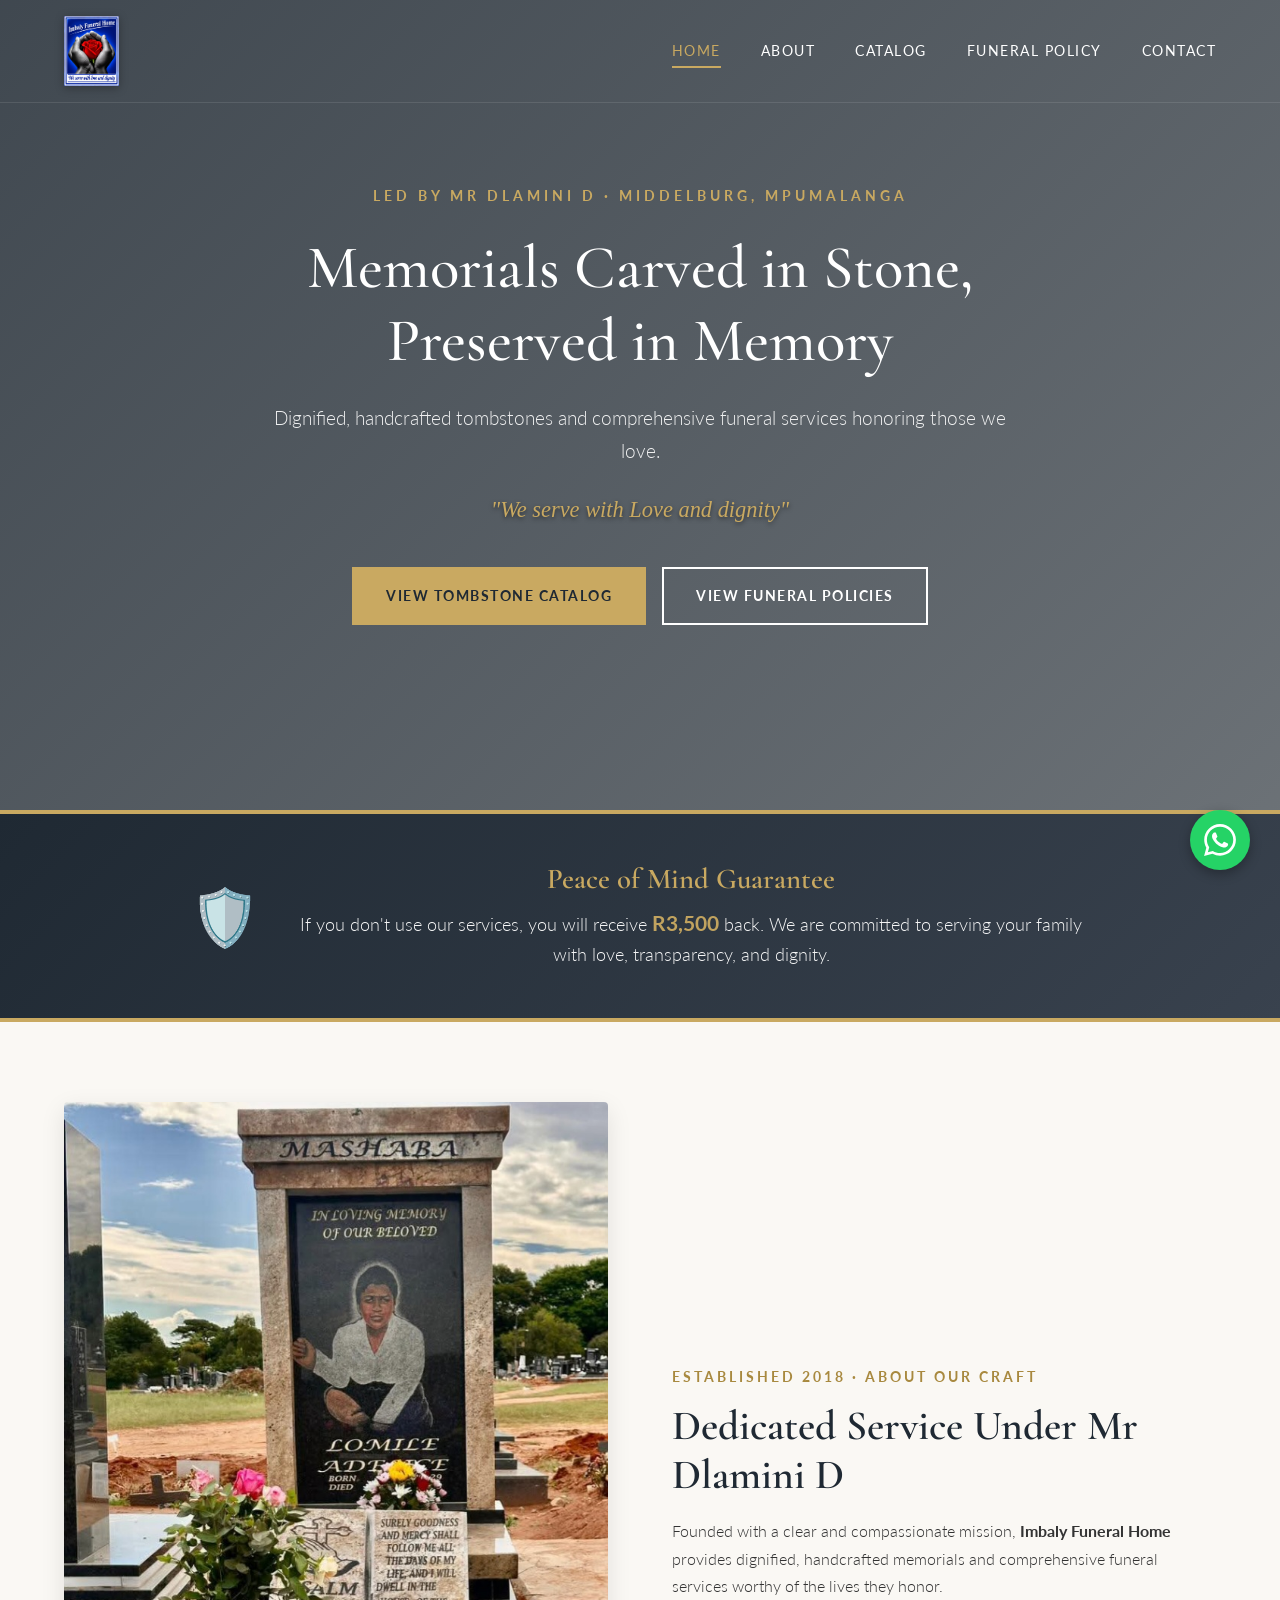
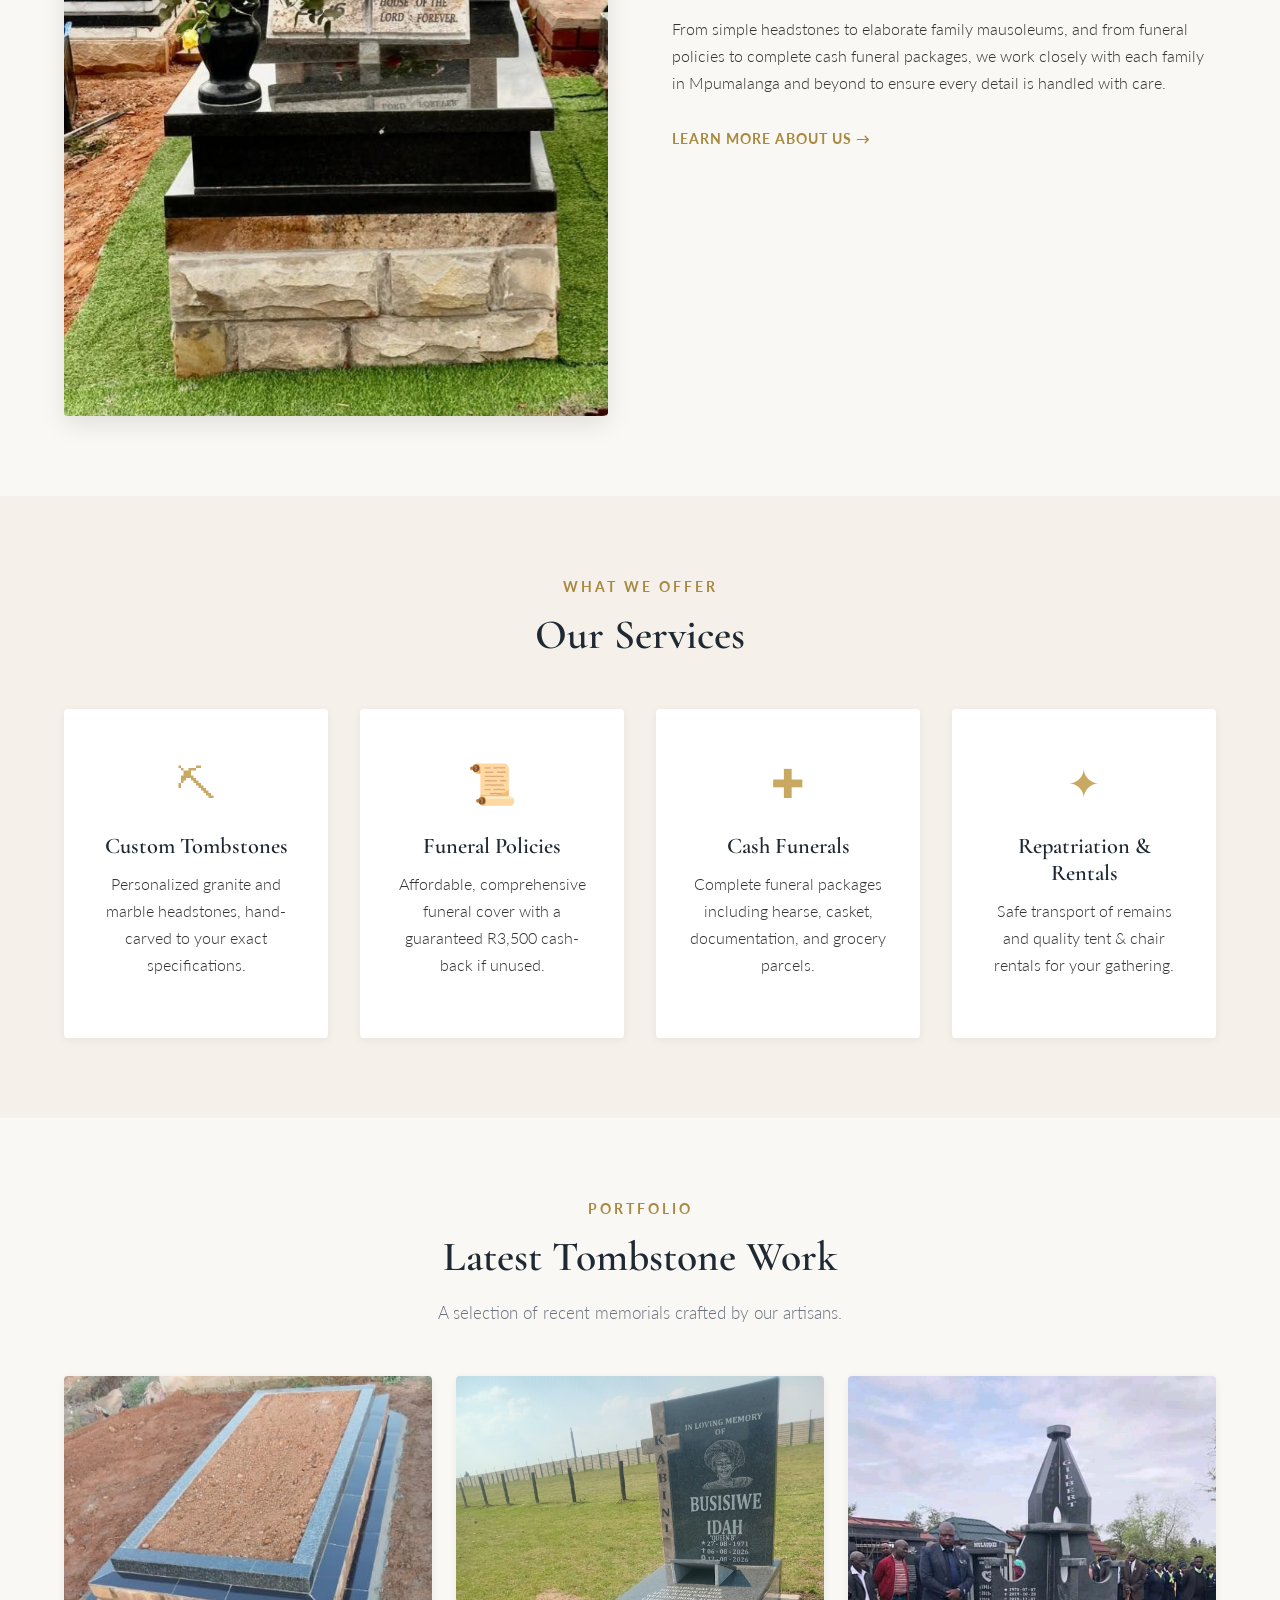
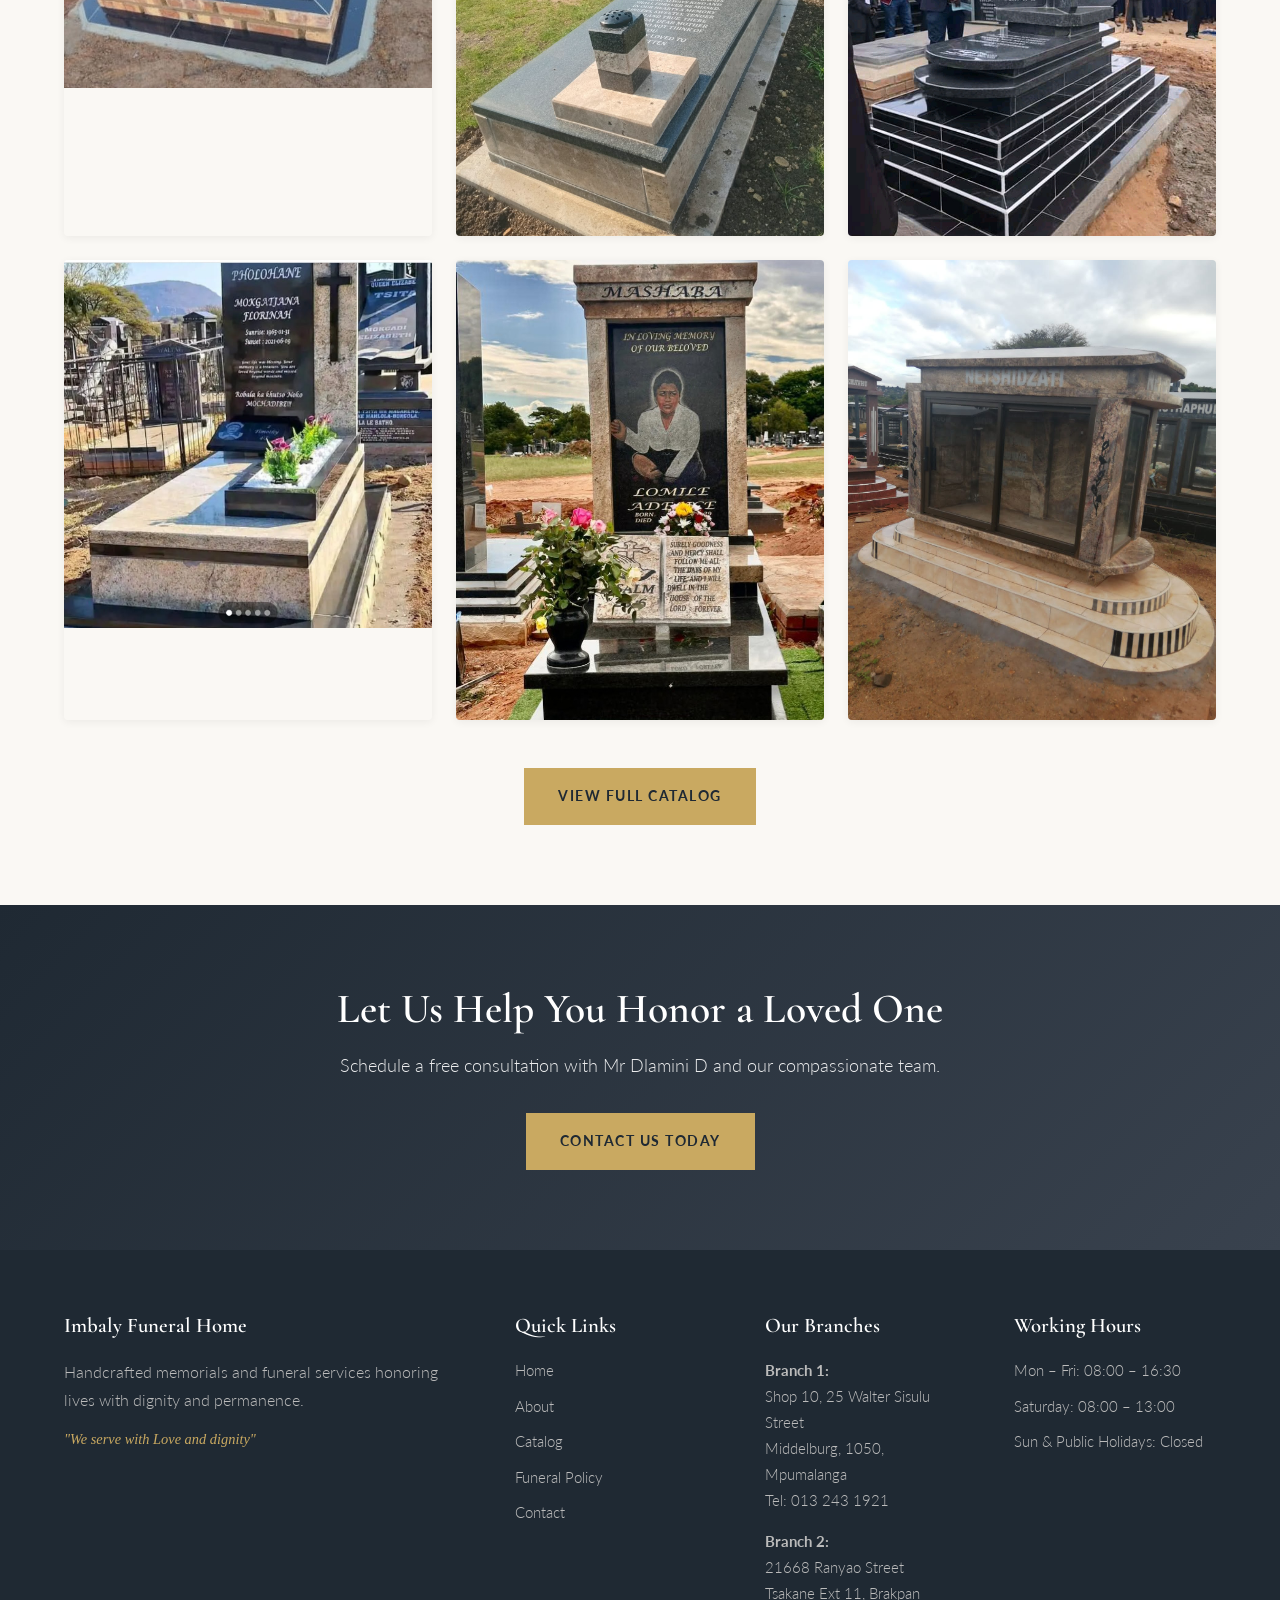
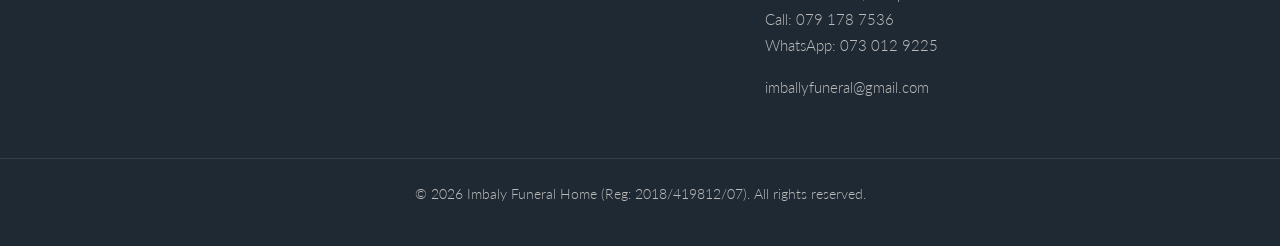
==== commit 1a16ae81: "please update htmls" ====
--- a/index.html
+++ b/index.html
@@ -4,7 +4,7 @@
   <meta charset="UTF-8" />
   <meta name="viewport" content="width=device-width, initial-scale=1.0" />
   <title>Imbaly Funeral Home — Handcrafted Tombstones & Funeral Services</title>
-  <meta name="description" content="Imbaly Funeral Home in Middleburg, Mpumalanga. We serve with Love and dignity. Offering funeral policies, cash funerals, and handcrafted tombstones." />
+  <meta name="description" content="Imbaly Funeral Home in Middelburg, Mpumalanga. We serve with Love and dignity. Offering funeral policies, cash funerals, and handcrafted tombstones." />
   <link rel="stylesheet" href="styles.css" />
   <link rel="preconnect" href="https://fonts.googleapis.com" />
   <link rel="preconnect" href="https://fonts.gstatic.com" crossorigin />
@@ -35,7 +35,7 @@
   <section class="hero">
     <div class="hero-overlay"></div>
     <div class="hero-content">
-      <p class="hero-eyebrow">Led by Mr Dlamini D · Middleburg, Mpumalanga</p>
+      <p class="hero-eyebrow">Led by Mr Dlamini D · Middelburg, Mpumalanga</p>
       <h1>Memorials Carved in Stone,<br />Preserved in Memory</h1>
       <p class="hero-sub">Dignified, handcrafted tombstones and comprehensive funeral services honoring those we love.</p>
       <p class="hero-motto">"We serve with Love and dignity"</p>
@@ -152,21 +152,32 @@
         </ul>
       </div>
       <div class="footer-col">
-        <h4>Contact</h4>
+        <h4>Our Branches</h4>
         <ul>
-          <li>Middleburg, Mpumalanga</li>
-          <li>South Africa</li>
-          <li>Call: <a href="tel:+27791787536">079 178 7536</a></li>
-          <li>WhatsApp: <a href="https://wa.me/27730129225">073 012 9225</a></li>
-          <li><a href="mailto:imballyfuneral@gmail.com">imballyfuneral@gmail.com</a></li>
+          <li style="margin-bottom: 1rem;">
+            <strong>Branch 1:</strong><br />
+            Shop 10, 25 Walter Sisulu Street<br />
+            Middelburg, 1050, Mpumalanga<br />
+            Tel: <a href="tel:0132431921">013 243 1921</a>
+          </li>
+          <li style="margin-bottom: 1rem;">
+            <strong>Branch 2:</strong><br />
+            21668 Ranyao Street<br />
+            Tsakane Ext 11, Brakpan<br />
+            Call: <a href="tel:+27791787536">079 178 7536</a><br />
+            WhatsApp: <a href="https://wa.me/27730129225">073 012 9225</a>
+          </li>
+          <li>
+            <a href="mailto:imballyfuneral@gmail.com">imballyfuneral@gmail.com</a>
+          </li>
         </ul>
       </div>
       <div class="footer-col">
-        <h4>Hours</h4>
+        <h4>Working Hours</h4>
         <ul>
-          <li>Mon – Fri: 8am – 5pm</li>
-          <li>Saturday: 9am – 2pm</li>
-          <li>Sunday: By appointment</li>
+          <li>Mon – Fri: 08:00 – 16:30</li>
+          <li>Saturday: 08:00 – 13:00</li>
+          <li>Sun & Public Holidays: Closed</li>
         </ul>
       </div>
     </div>
@@ -184,4 +195,4 @@
 
   <script src="script.js"></script>
 </body>
-</html>
+</html>
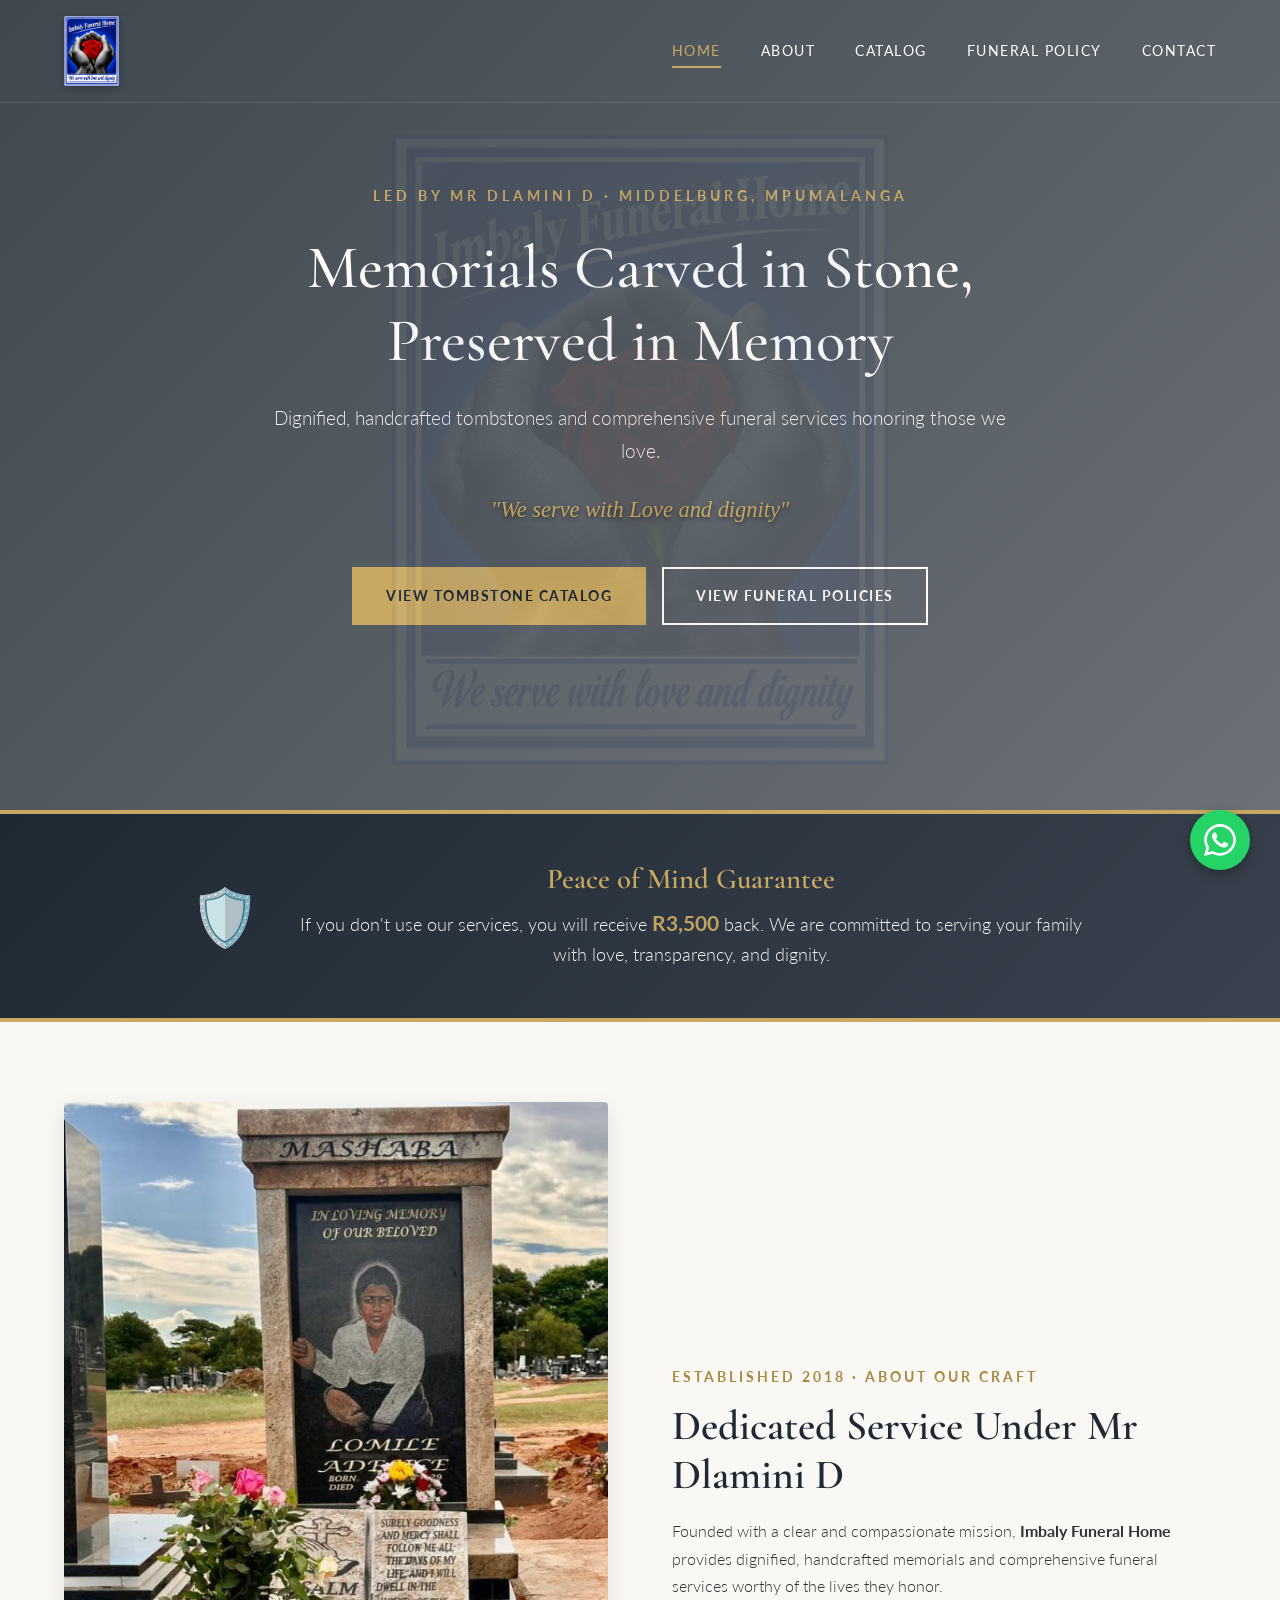
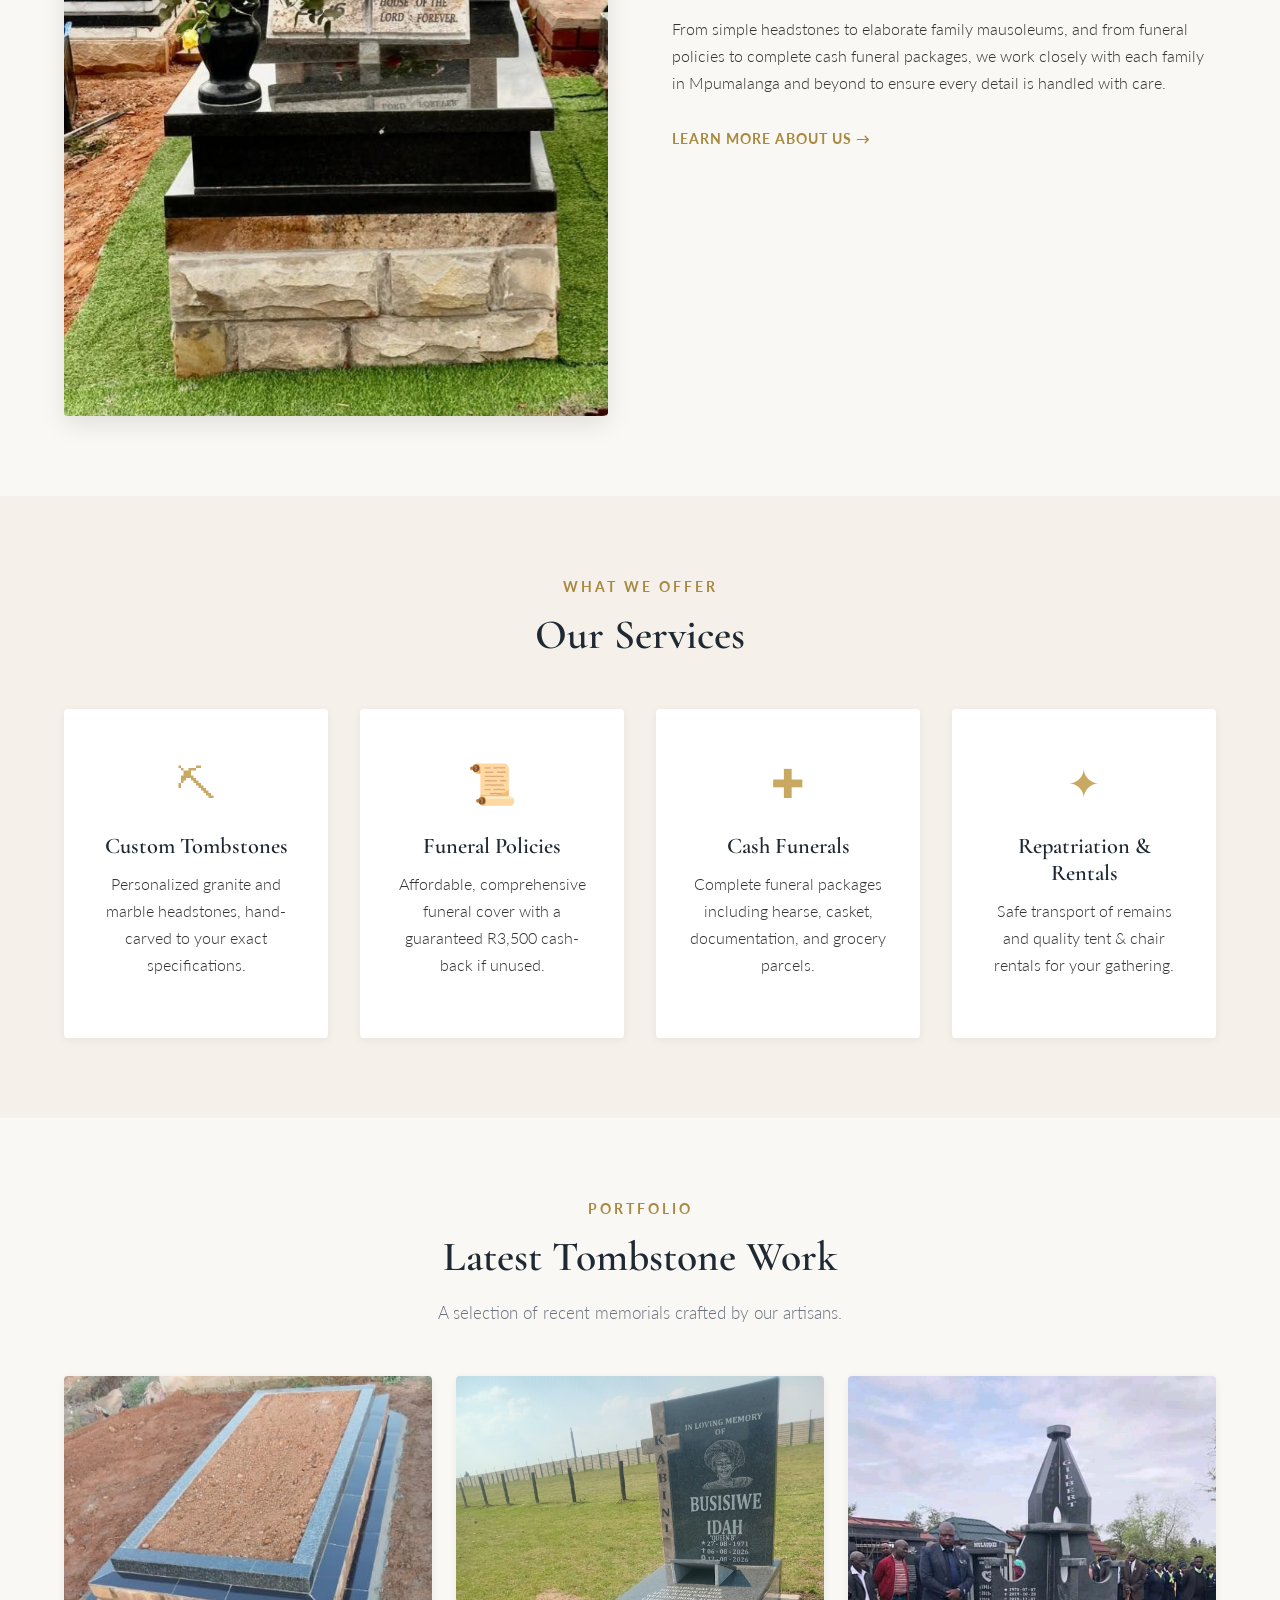
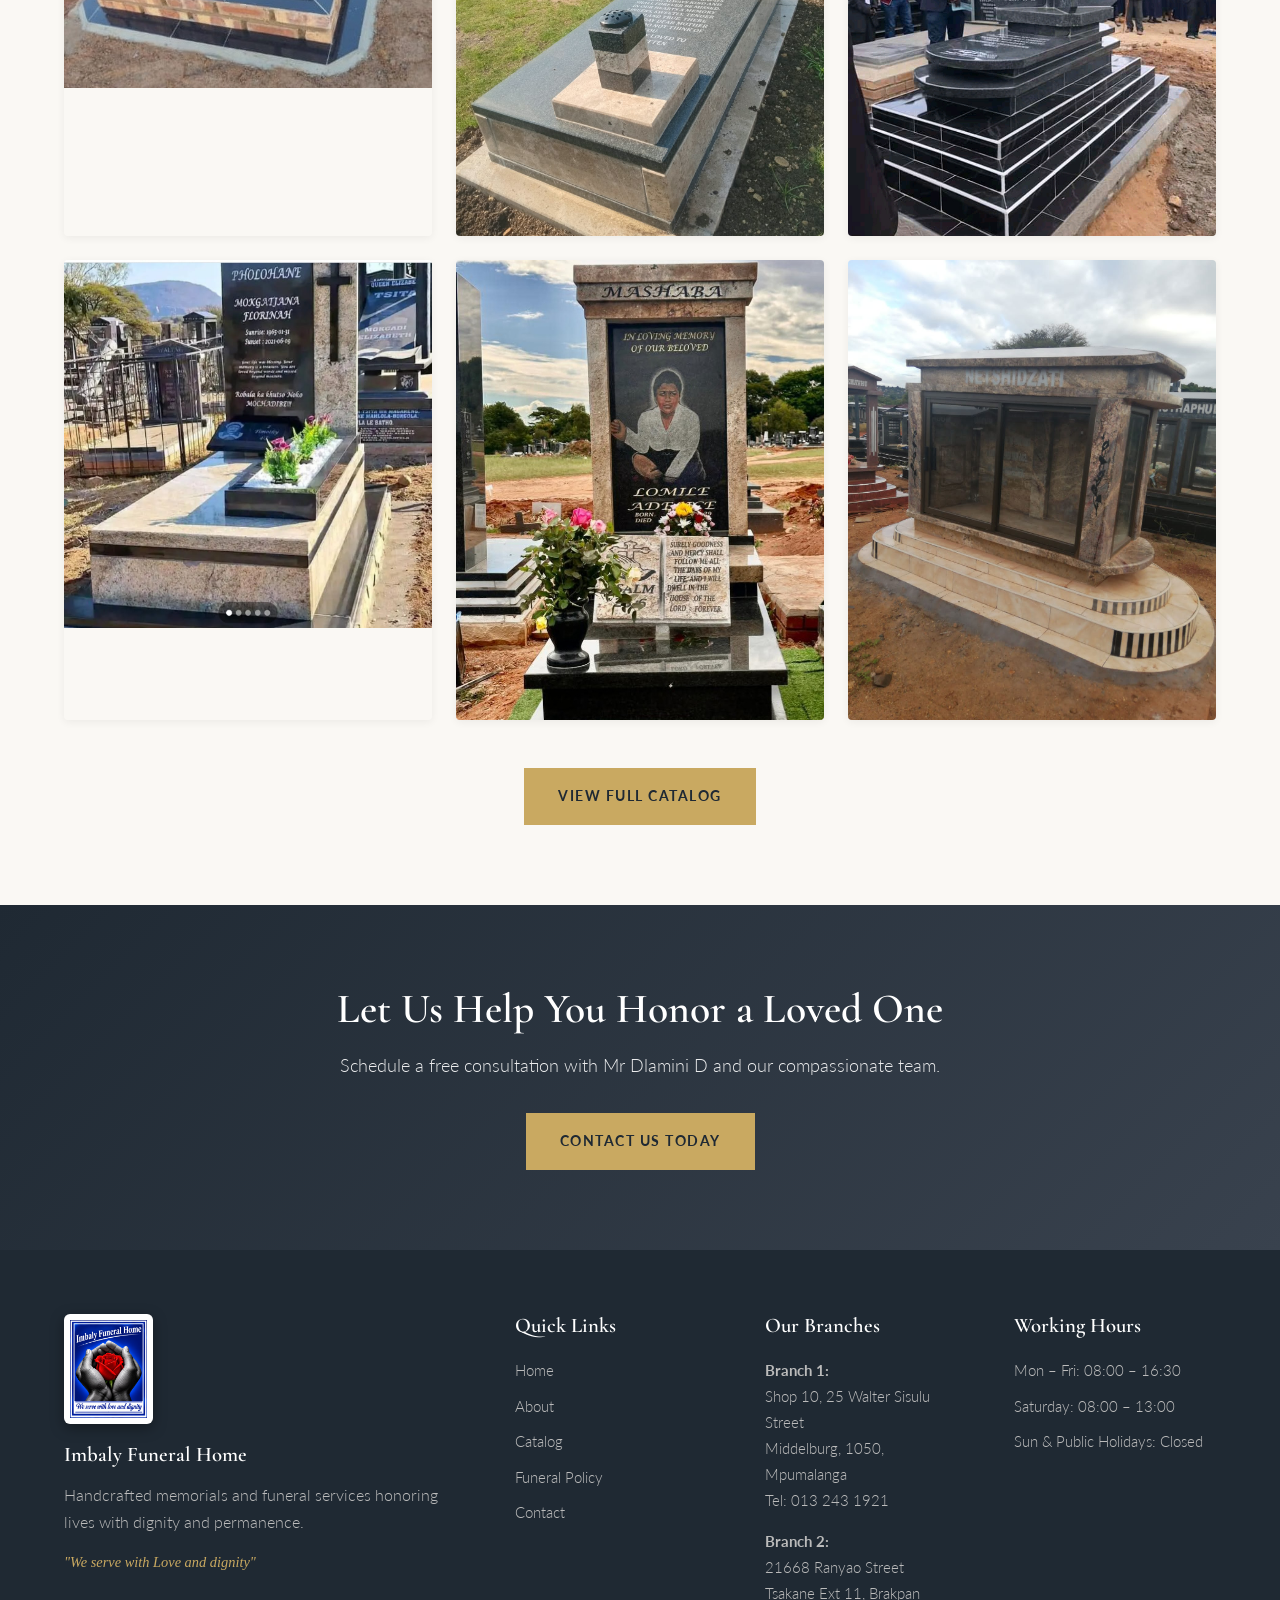
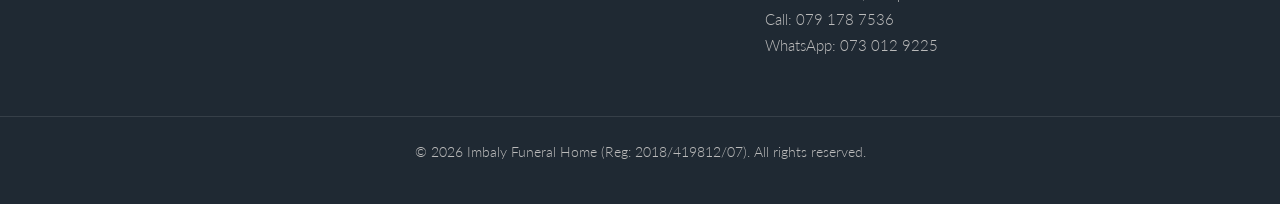
==== commit 5f996f86: "please upload updated htmls" ====
--- a/index.html
+++ b/index.html
@@ -133,10 +133,10 @@
     </div>
   </section>
 
-  <!-- FOOTER -->
-  <footer class="site-footer">
+    <footer class="site-footer">
     <div class="container footer-grid">
-      <div class="footer-col">
+      <div class="footer-col footer-brand">
+        <img src="images/logo.png" alt="Imbaly Funeral Home Logo" class="footer-logo" />
         <h4>Imbaly Funeral Home</h4>
         <p>Handcrafted memorials and funeral services honoring lives with dignity and permanence.</p>
         <p class="footer-motto">"We serve with Love and dignity"</p>
@@ -160,15 +160,12 @@
             Middelburg, 1050, Mpumalanga<br />
             Tel: <a href="tel:0132431921">013 243 1921</a>
           </li>
-          <li style="margin-bottom: 1rem;">
+          <li>
             <strong>Branch 2:</strong><br />
             21668 Ranyao Street<br />
             Tsakane Ext 11, Brakpan<br />
             Call: <a href="tel:+27791787536">079 178 7536</a><br />
             WhatsApp: <a href="https://wa.me/27730129225">073 012 9225</a>
-          </li>
-          <li>
-            <a href="mailto:imballyfuneral@gmail.com">imballyfuneral@gmail.com</a>
           </li>
         </ul>
       </div>
@@ -185,7 +182,6 @@
       <p>© 2026 Imbaly Funeral Home (Reg: 2018/419812/07). All rights reserved.</p>
     </div>
   </footer>
-
   <!-- FLOATING WHATSAPP BUTTON -->
   <a href="https://wa.me/27730129225" class="whatsapp-float" target="_blank" rel="noopener noreferrer" aria-label="Chat with us on WhatsApp">
     <svg xmlns="http://www.w3.org/2000/svg" width="32" height="32" viewBox="0 0 24 24" fill="#ffffff">
--- a/styles.css
+++ b/styles.css
@@ -16,6 +16,7 @@
   --shadow-md: 0 8px 24px rgba(0,0,0,0.1);
   --shadow-lg: 0 16px 48px rgba(0,0,0,0.15);
   --transition: all 0.3s ease;
+  --watermark-opacity: 0.05; /* Change this to make the logo watermark stronger or softer */
 }
 
 html { scroll-behavior: smooth; }
@@ -27,6 +28,28 @@
   background: var(--color-light);
   font-weight: 300;
 }
+
+/* ===== LOGO WATERMARK (APPEARS ON ALL PAGES) ===== */
+body::after {
+  content: '';
+  position: fixed;
+  top: 50%;
+  left: 50%;
+  transform: translate(-50%, -50%);
+  width: min(520px, 70vw);
+  height: min(650px, 70vh);
+  background-image: url('images/logo.png');
+  background-repeat: no-repeat;
+  background-position: center center;
+  background-size: contain;
+  opacity: var(--watermark-opacity);
+  pointer-events: none;   /* Never blocks clicks or scrolling */
+  user-select: none;
+  z-index: 900;           /* Above content, below header (1000), modals (2000/3000) & WhatsApp (9999) */
+}
+
+/* Add class="no-watermark" to <body> on any page you want without it */
+body.no-watermark::after { display: none; }
 
 h1, h2, h3, h4 {
   font-family: var(--font-serif);
@@ -1051,4 +1074,56 @@
   .pricing-table-wrapper {
     padding: 1.5rem 1rem;
   }
-}
+
+  /* Smaller, softer watermark on phones */
+  body::after {
+    width: 82vw;
+    height: 55vh;
+    opacity: 0.045;
+  }
+}
+
+/* ===== PRINT (Watermark shows on printed price lists & catalogues) ===== */
+@media print {
+  body::after {
+    opacity: 0.08;
+    width: 70%;
+    height: 70%;
+  }
+  .site-header,
+  .whatsapp-float,
+  .nav-toggle { display: none !important; }
+}
+/* ===== FOOTER LOGO ===== */
+.footer-brand .footer-logo {
+  max-height: 110px;
+  width: auto;
+  object-fit: contain;
+  margin-bottom: 1.2rem;
+  border-radius: 6px;
+  background: #fff;
+  padding: 6px;
+  box-shadow: 0 4px 14px rgba(0,0,0,0.35);
+}
+
+.footer-brand h4 {
+  margin-bottom: 0.8rem;
+}
+
+@media (max-width: 700px) {
+  .footer-brand .footer-logo {
+    max-height: 90px;
+  }
+}
+
+/* Centered footer logo for the advert pages (tombstones / pricing) */
+.footer-logo-center {
+  max-height: 100px;
+  width: auto;
+  object-fit: contain;
+  margin: 0 auto 1.2rem;
+  border-radius: 6px;
+  background: #fff;
+  padding: 6px;
+  box-shadow: 0 4px 14px rgba(0,0,0,0.35);
+}
